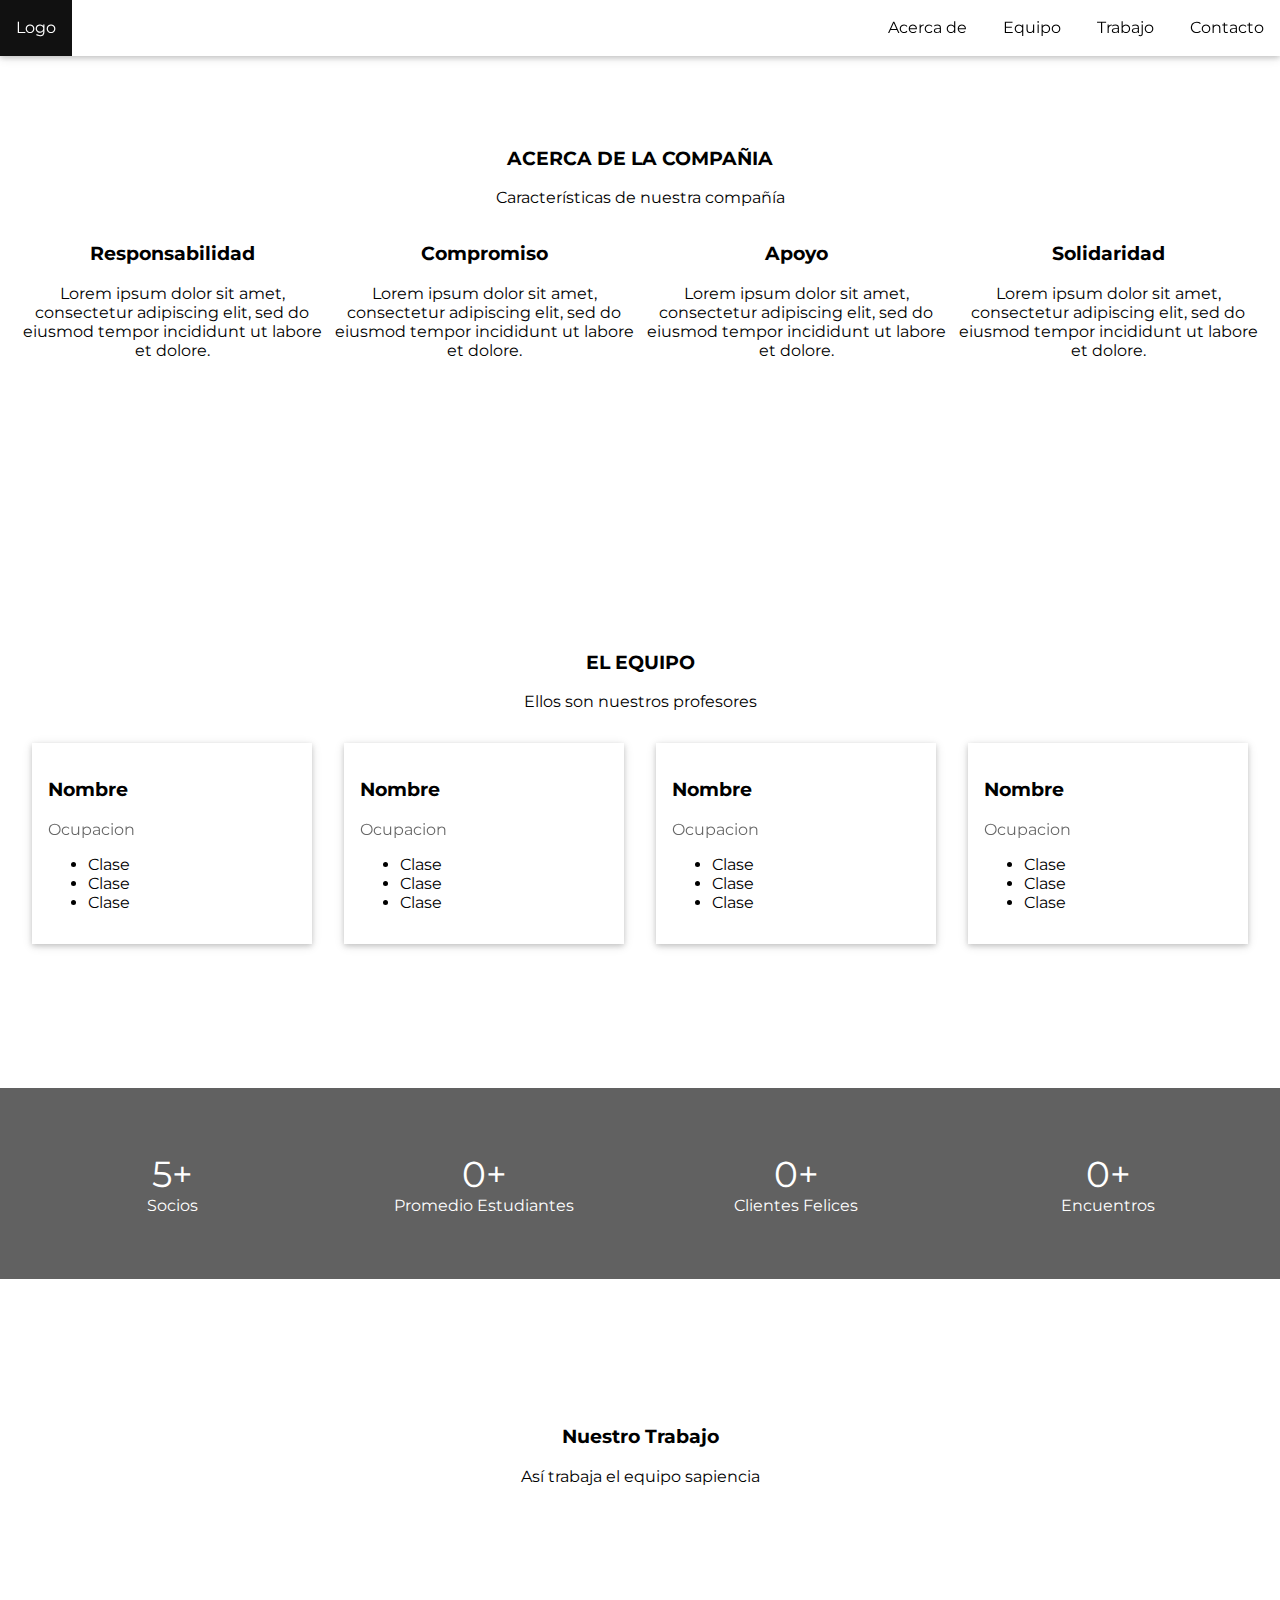
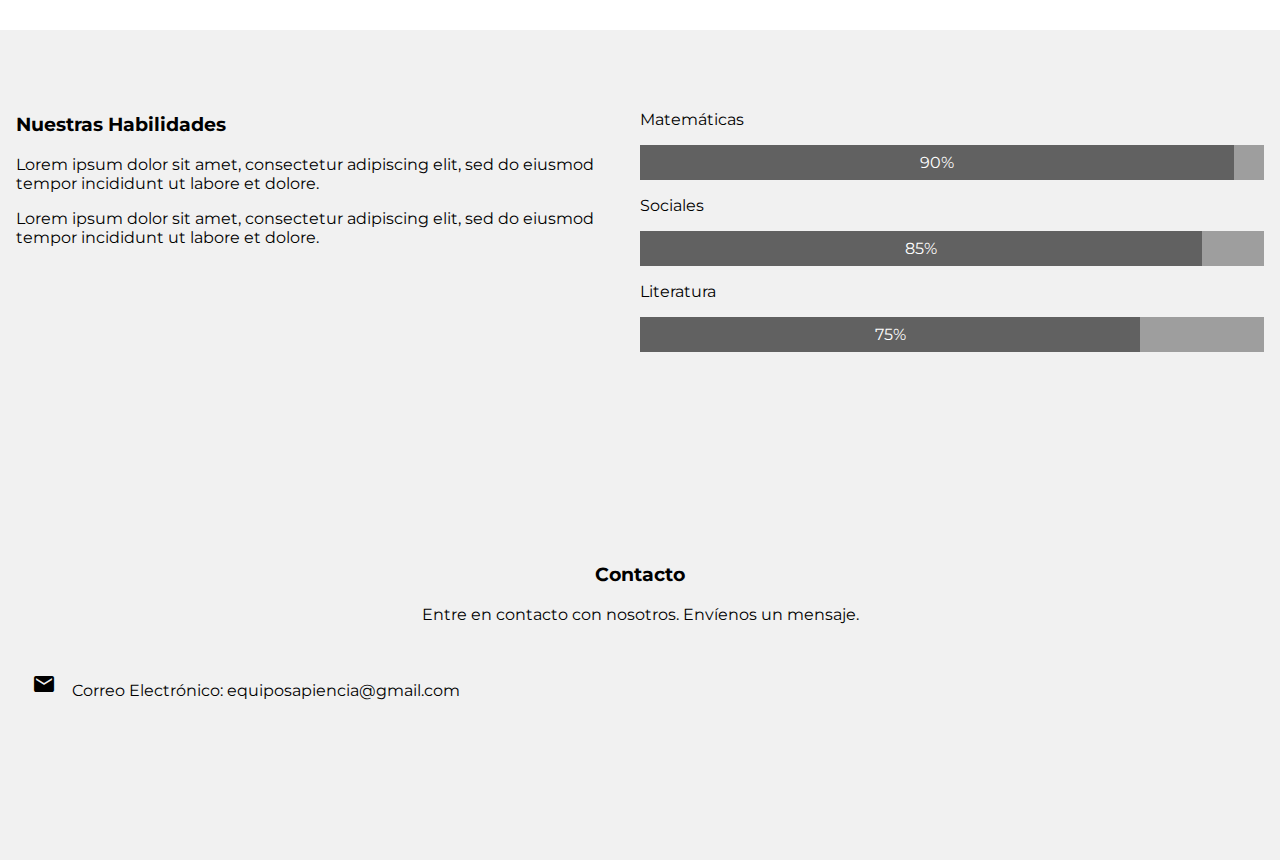
==== index.htm @ 2964412e "Nueva barra lateral" ====
<!DOCTYPE html>
<html>
  <head>
    <title>Equipo Sapiencia</title>
    
    <meta charset="UTF-8">
    <meta name="viewport" content="width=device-width, initial-scale=1">
    <link rel="stylesheet" href="https://fonts.googleapis.com/css?family=Montserrat">
    <link rel="stylesheet" href="https://fonts.googleapis.com/icon?family=Material+Icons">
    <link rel="stylesheet" href="css/style.css">
    <link rel="stylesheet" href="css/responsive.css">
    <link rel="stylesheet" href="css/navbar.css">
    <script src="js/sidebar.js"></script>
  </head>
  
  <body>
    <!-- Barras de navegación -->
    <header>
      <nav class="top">
	<a class="home" href="#">Logo</a>
	<div class="hide-small">
	  <a href="#acerca">Acerca de</a>
	  <a href="#equipo">Equipo</a>
	  <a href="#trabajo">Trabajo</a>
	  <a href="#contacto">Contacto</a>
	</div>
	<div class="hide-medium hide-large">
	  <a class="icon" href="javascript:void(0)" onclick="openSidebar()"><icon id="menu" class="material-icons">menu</icon></a>
	</div>
      </nav>
      
      <nav id="sidebar" class="side hide-medium hide-large">
	<a href="#acerca" onclick="closeSidebar()">Acerca&nbsp;de</a>
	<a href="#equipo" onclick="closeSidebar()">Equipo</a>
	<a href="#trabajo" onclick="closeSidebar()">Trabajo</a>
	<a href="#contacto" onclick="closeSidebar()">Contacto</a>
      </nav>
    </header>

    <main id="main">

      <!-- Acerca de -->
      <div id="acerca" class="section">
	<h3 class="center">ACERCA DE LA COMPAÑIA</h3>
	<p class="center">Características de nuestra compañía</p>
	<div class="col-quarter">
	  <h3 class="center">Responsabilidad</h3>
	  <p class="center">Lorem ipsum dolor sit amet, consectetur adipiscing elit, sed do eiusmod tempor incididunt ut labore et dolore.</p>
	</div>
	<div class="col-quarter">
	  <h3 class="center">Compromiso</h3>
	  <p class="center">Lorem ipsum dolor sit amet, consectetur adipiscing elit, sed do eiusmod tempor incididunt ut labore et dolore.</p>
	</div>
	<div class="col-quarter">
	  <h3 class="center">Apoyo</h3>
	  <p class="center">Lorem ipsum dolor sit amet, consectetur adipiscing elit, sed do eiusmod tempor incididunt ut labore et dolore.</p>
	</div>
	<div class="col-quarter">
	  <h3 class="center">Solidaridad</h3>
	  <p class="center">Lorem ipsum dolor sit amet, consectetur adipiscing elit, sed do eiusmod tempor incididunt ut labore et dolore.</p>
	</div>
      </div>

      <!-- Equipo -->
      <div id="equipo" class="section">
	<h3 class="center">EL EQUIPO</h3>
	<p class="center">Ellos son nuestros profesores</p>
	<div class="col-quarter">
	  <div class="container">
	    <div class="shadow">
	      <div class="container">
		<h3>Nombre</h3>
		<p class="light">Ocupacion</p>
		<ul>
		  <li>Clase</li>
		  <li>Clase</li>
		  <li>Clase</li>
		</ul>
	      </div>
	    </div>
	  </div>
	</div>
	<div class="col-quarter">
	  <div class="container">
	    <div class="shadow">
	      <div class="container">
		<h3>Nombre</h3>
		<p class="light">Ocupacion</p>
		<ul>
		  <li>Clase</li>
		  <li>Clase</li>
		  <li>Clase</li>
		</ul>
	      </div>
	    </div>
	  </div>
	</div>
	<div class="col-quarter">
	  <div class="container">
	    <div class="shadow">
	      <div class="container">
		<h3>Nombre</h3>
		<p class="light">Ocupacion</p>
		<ul>
		  <li>Clase</li>
		  <li>Clase</li>
		  <li>Clase</li>
		</ul>
	      </div>
	    </div>
	  </div>
	</div>
	<div class="col-quarter">
	  <div class="container">
	    <div class="shadow">
	      <div class="container">
		<h3>Nombre</h3>
		<p class="light">Ocupacion</p>
		<ul>
		  <li>Clase</li>
		  <li>Clase</li>
		  <li>Clase</li>
		</ul>
	      </div>
	    </div>
	  </div>
	</div>
      </div>

      <div class="container center dark-grey padding-64">
	<div class="col-quarter">
	  <span class="xxlarge">5+</span>
	  <br>Socios
	</div>
	<div class="col-quarter">
	  <span class="xxlarge">0+</span>
	  <br>Promedio Estudiantes
	</div>
	<div class="col-quarter">
	  <span class="xxlarge">0+</span>
	  <br>Clientes Felices
	</div>
	<div class="col-quarter">
	  <span class="xxlarge">0+</span>
	  <br>Encuentros
	</div>
      </div>

      <!-- Trabajo -->
      <div id="trabajo" class="section">
	<h3 class="center">Nuestro Trabajo</h3>
	<p class="center">Así trabaja el equipo sapiencia</p>
      </div>

      <div class="container light-grey padding-64">
	<div>
	  <div class="col-half">
	    <h3>Nuestras Habilidades</h3>
	    <p>Lorem ipsum dolor sit amet, consectetur adipiscing elit, sed do eiusmod tempor incididunt ut labore et dolore.</p>
	    <p>Lorem ipsum dolor sit amet, consectetur adipiscing elit, sed do eiusmod tempor incididunt ut labore et dolore.</p>
	  </div>
	  <div class="col-half">
	    <p>Matemáticas</p>
	    <div class="grey">
              <div class="container dark-grey center padding-8" style="width:90%">90%</div>
	    </div>
	    <p>Sociales</p>
	    <div class="grey">
              <div class="container dark-grey center padding-8" style="width:85%">85%</div>
	    </div>
	    <p>Literatura</p>
	    <div class="grey">
              <div class="container dark-grey center padding-8" style="width:75%">75%</div>
	    </div>
	  </div>
	</div>
      </div>

      <!-- Contacto -->
      <div id="contacto" class="section light-grey">
	<h3 class="center">Contacto</h3>
	<p class="center">Entre en contacto con nosotros. Envíenos un mensaje.</p>
	<div class="container">
	  <p><icon class="material-icons margin-right">email</icon>Correo Electrónico: equiposapiencia@gmail.com</p>
	</div>
      </div>
    </main>
  </body>
</html>
---- css/style.css ----
body {
    margin: 0;
    font-family: 'Montserrat', sans-serif;
}

a {
    color: inherit;
}

.left-align { 
    text-align: left !important;
}

.right-align { 
    text-align: right !important;
}

.justify { 
    text-align: justify !important;
}

.center { 
    text-align: center !important;
}

.tiny { 
    font-size: 10px !important;
}

.small { 
    font-size: 12px !important;
}

.medium { 
    font-size: 15px !important;
}

.large { 
    font-size: 18px !important;
}

.xlarge { 
    font-size: 24px !important;
}

.xxlarge { 
    font-size: 36px !important;
}

.xxxlarge { 
    font-size: 48px !important;
}

.jumbo { 
    font-size: 64px !important;
}

.margin { 
    margin: 16px !important;
}

.margin-top { 
    margin-top: 16px !important;
}

.margin-bottom { 
    margin-bottom: 16px !important;
}

.margin-left { 
    margin-left: 16px !important;
}

.margin-right { 
    margin-right: 16px !important;
}

.padding-small { 
    padding: 4px 8px !important;
}

.padding { 
    padding: 8px 16px !important;
}

.padding-large { 
    padding: 12px 24px !important;
}

.padding-8 {
    padding-top: 8px !important;
    padding-bottom: 8px !important;
}

.padding-16 { 
    padding-top: 16px !important;
    padding-bottom: 16px !important;
}

.padding-24 { 
    padding-top: 24px !important;
    padding-bottom: 24px !important;
}

.padding-32 { 
    padding-top: 32px !important;
    padding-bottom: 32px !important;
}
.padding-48 { 
    padding-top: 48px !important;
    padding-bottom: 48px !important;
}

.padding-64 { 
    padding-top: 64px !important;
    padding-bottom: 64px !important;
}

.shadow {
    box-shadow:0 2px 5px 0 rgba(0,0,0,0.16),0 2px 10px 0 rgba(0,0,0,0.12);
}

.section {
    display: block;
    padding: 128px 16px;
}

.section:after {
    content: "";
    display: table;
    clear: both;
}

.container {
    display: block;
    padding: 16px 16px;
}

.container:after {
    content: "";
    display: table;
    clear: both;
}

.col-half,
.col-third,
.col-quarter { 
    float:left;
}

@media (min-width:993px) {
    .col-half {
	width: 50%;
    }

    .col-third {
	width: 33.333%;
    }
    
    .col-quarter {
	width: 25%;
    }
}

@media (max-width:992px) and (min-width:601px) { 
    .col-half {
	width: 50%;
    }

    .col-third {
	width: 33.333%;
    }
    
    .col-quarter {
	width: 50%;
    }
}

@media (max-width:600px) {
    .col-half {
	width: 100%;
    }

    .col-third {
	width: 100%;
    }
    
    .col-quarter {
	width: 100%;
    }
}

.white {
    color: #000 !important;
    background-color: #fff !important;
}

.light-grey {
    color: #000 !important;
    background-color: #f1f1f1 !important;
}

.grey {
    color: #000 !important;
    background-color: #9e9e9e !important;
}

.dark-grey {
    color: #fff !important;
    background-color: #616161 !important;
}

.black {
    color: #fff !important;
    background-color: #000 !important;
}

.light {
    opacity: 0.6;
}
---- css/responsive.css ----
@media (min-width:993px) {
    .hide-large {
	display: none !important;
    }
}

@media (max-width:992px) and (min-width:601px) { 
    .hide-medium { 
	display: none !important;
    }
}

@media (max-width:600px) {
    .hide-small {
	display: none !important;
    }
}
---- css/navbar.css ----
nav {
    box-shadow:0 2px 5px 0 rgba(0,0,0,0.16),0 2px 10px 0 rgba(0,0,0,0.12);
    position: fixed;
}

nav.top {
    top: 0;
    width: 100%;
    margin: 0;
    overflow: hidden;
    background-color: #fff;
}

nav.top div {
    display: inline-block;
    float: right;
}

nav.top a {
    display: inline-block;
    width: auto;
    height: 24px;
    line-height: 24px;
    border: none;
    outline: 0;
    text-aling: center;
    vertical-align: middle;
    color: #000;
    padding: 16px;
    text-decoration: none;
}

nav.top a:hover {
    color: #fff;
    background-color: #111;
}

nav.top a.home {
    float: left;
}

nav.side {
    display: block;
    height: 100%;
    width: 0px;
    margin: 0;
    overflow-y: auto;
    overflow-x: hidden;
    background-color: #000;
    top: 56px;
    right: 0;
    transition: 0.5s;
}

#main {
    transition: 0.5s;
}

nav.side a {
    display: block;
    width: auto;
    border: none;
    outline: 0;
    text-align: right;
    color: #fff;
    padding: 16px;
    text-decoration: none;
    transition: 0.3s;
    overflow-x: hidden;
}

nav.side a:hover {
    color: #000;
    background-color: #fff;
}
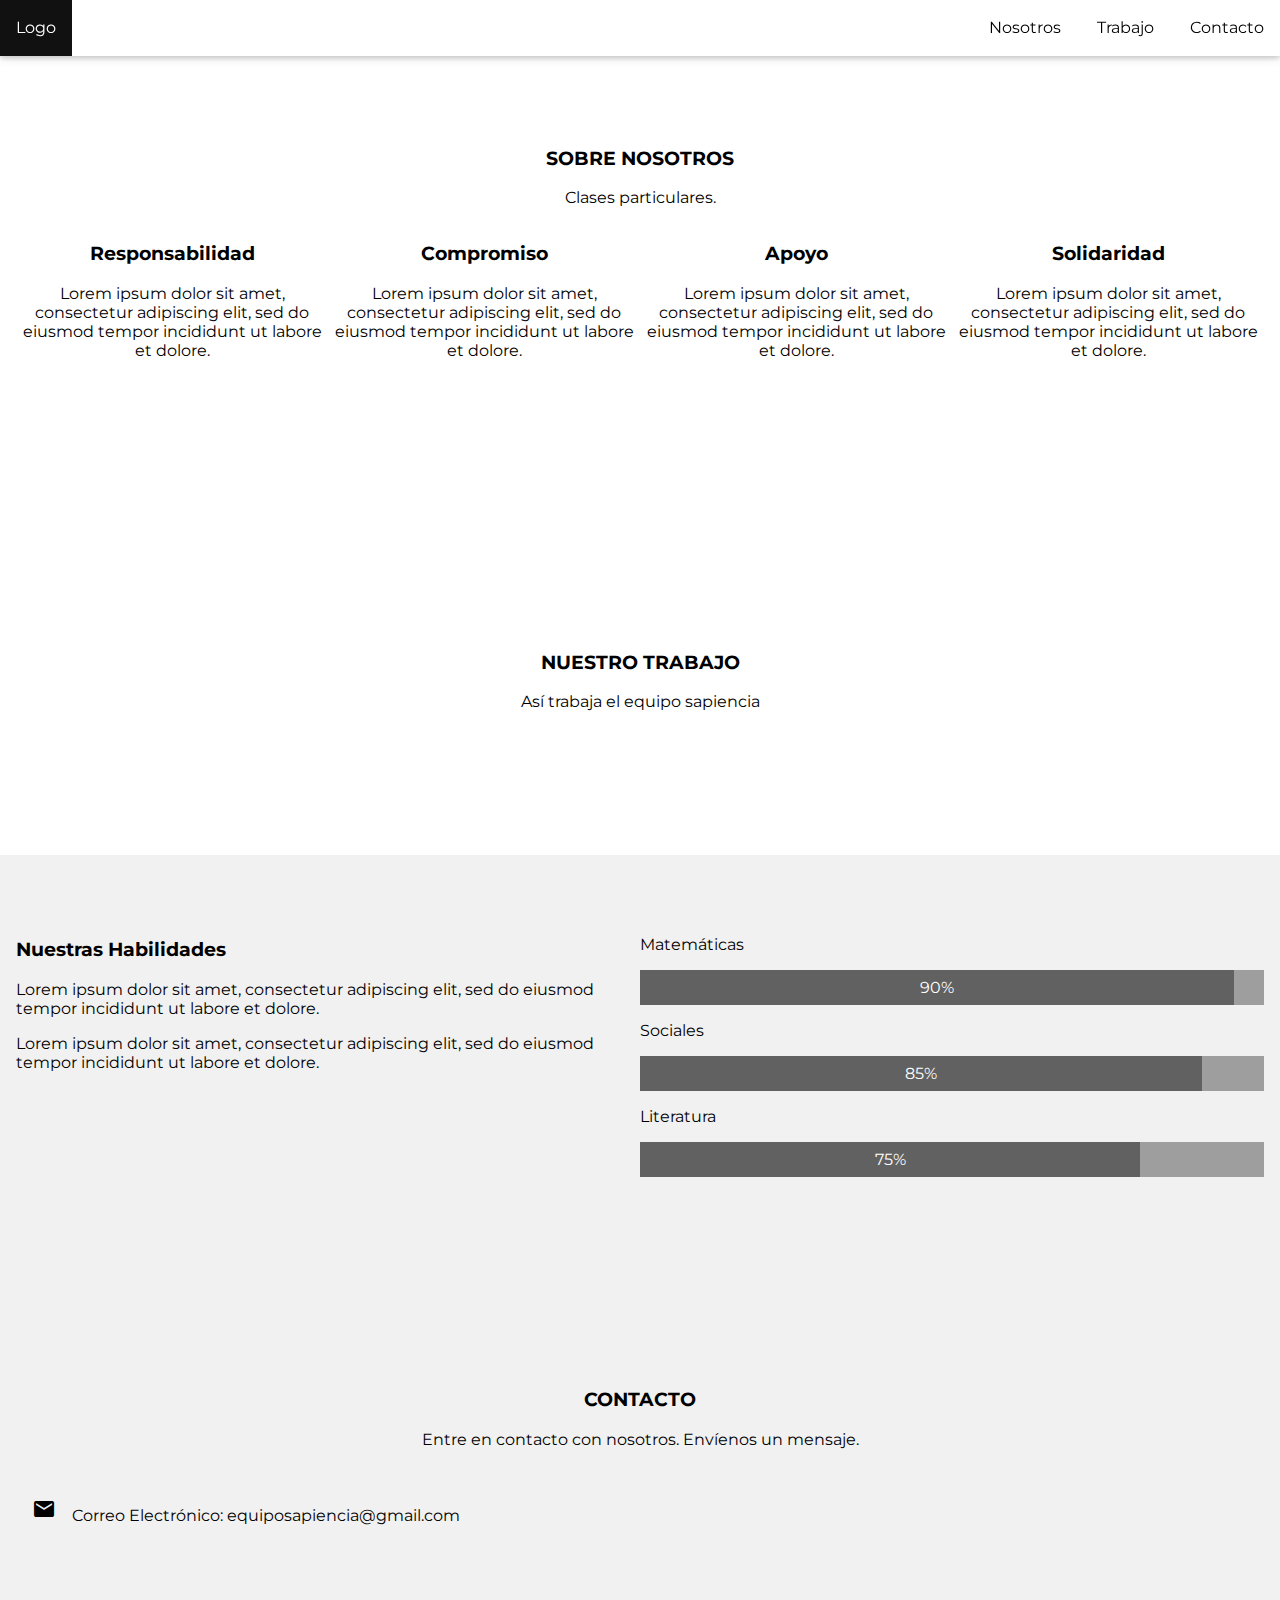
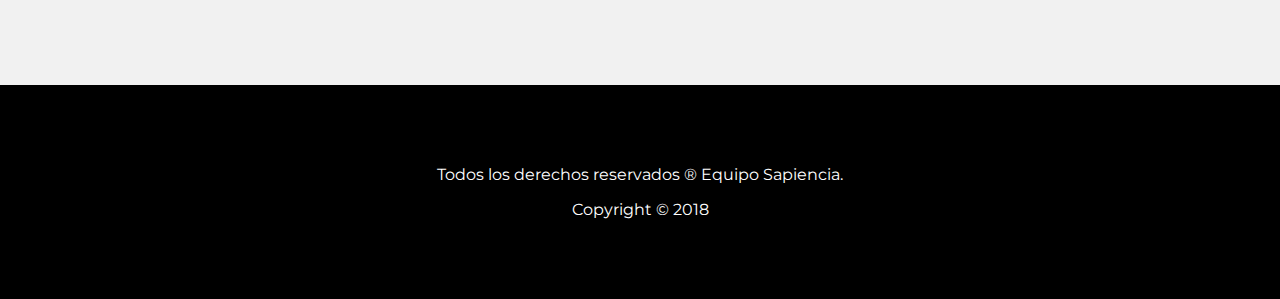
==== commit 1e551ecc: "Agregado pie de pagina" ====
--- a/index.htm
+++ b/index.htm
@@ -15,12 +15,11 @@
   
   <body>
     <!-- Barras de navegación -->
-    <header>
+    <navbar>
       <nav class="top">
-	<a class="home" href="#">Logo</a>
+	<a class="home" href="index.htm">Logo</a>
 	<div class="hide-small">
-	  <a href="#acerca">Acerca de</a>
-	  <a href="#equipo">Equipo</a>
+	  <a href="#acerca">Nosotros</a>
 	  <a href="#trabajo">Trabajo</a>
 	  <a href="#contacto">Contacto</a>
 	</div>
@@ -30,19 +29,18 @@
       </nav>
       
       <nav id="sidebar" class="side hide-medium hide-large">
-	<a href="#acerca" onclick="closeSidebar()">Acerca&nbsp;de</a>
-	<a href="#equipo" onclick="closeSidebar()">Equipo</a>
+	<a href="#acerca" onclick="closeSidebar()">Nosotros</a>
 	<a href="#trabajo" onclick="closeSidebar()">Trabajo</a>
 	<a href="#contacto" onclick="closeSidebar()">Contacto</a>
       </nav>
-    </header>
+    </navbar>
 
     <main id="main">
 
       <!-- Acerca de -->
       <div id="acerca" class="section">
-	<h3 class="center">ACERCA DE LA COMPAÑIA</h3>
-	<p class="center">Características de nuestra compañía</p>
+	<h3 class="center">SOBRE NOSOTROS</h3>
+	<p class="center">Clases particulares.</p>
 	<div class="col-quarter">
 	  <h3 class="center">Responsabilidad</h3>
 	  <p class="center">Lorem ipsum dolor sit amet, consectetur adipiscing elit, sed do eiusmod tempor incididunt ut labore et dolore.</p>
@@ -61,94 +59,9 @@
 	</div>
       </div>
 
-      <!-- Equipo -->
-      <div id="equipo" class="section">
-	<h3 class="center">EL EQUIPO</h3>
-	<p class="center">Ellos son nuestros profesores</p>
-	<div class="col-quarter">
-	  <div class="container">
-	    <div class="shadow">
-	      <div class="container">
-		<h3>Nombre</h3>
-		<p class="light">Ocupacion</p>
-		<ul>
-		  <li>Clase</li>
-		  <li>Clase</li>
-		  <li>Clase</li>
-		</ul>
-	      </div>
-	    </div>
-	  </div>
-	</div>
-	<div class="col-quarter">
-	  <div class="container">
-	    <div class="shadow">
-	      <div class="container">
-		<h3>Nombre</h3>
-		<p class="light">Ocupacion</p>
-		<ul>
-		  <li>Clase</li>
-		  <li>Clase</li>
-		  <li>Clase</li>
-		</ul>
-	      </div>
-	    </div>
-	  </div>
-	</div>
-	<div class="col-quarter">
-	  <div class="container">
-	    <div class="shadow">
-	      <div class="container">
-		<h3>Nombre</h3>
-		<p class="light">Ocupacion</p>
-		<ul>
-		  <li>Clase</li>
-		  <li>Clase</li>
-		  <li>Clase</li>
-		</ul>
-	      </div>
-	    </div>
-	  </div>
-	</div>
-	<div class="col-quarter">
-	  <div class="container">
-	    <div class="shadow">
-	      <div class="container">
-		<h3>Nombre</h3>
-		<p class="light">Ocupacion</p>
-		<ul>
-		  <li>Clase</li>
-		  <li>Clase</li>
-		  <li>Clase</li>
-		</ul>
-	      </div>
-	    </div>
-	  </div>
-	</div>
-      </div>
-
-      <div class="container center dark-grey padding-64">
-	<div class="col-quarter">
-	  <span class="xxlarge">5+</span>
-	  <br>Socios
-	</div>
-	<div class="col-quarter">
-	  <span class="xxlarge">0+</span>
-	  <br>Promedio Estudiantes
-	</div>
-	<div class="col-quarter">
-	  <span class="xxlarge">0+</span>
-	  <br>Clientes Felices
-	</div>
-	<div class="col-quarter">
-	  <span class="xxlarge">0+</span>
-	  <br>Encuentros
-	</div>
-      </div>
-
       <!-- Trabajo -->
       <div id="trabajo" class="section">
-	<h3 class="center">Nuestro Trabajo</h3>
+	<h3 class="center">NUESTRO TRABAJO</h3>
 	<p class="center">Así trabaja el equipo sapiencia</p>
       </div>
 
@@ -178,12 +91,17 @@
 
       <!-- Contacto -->
       <div id="contacto" class="section light-grey">
-	<h3 class="center">Contacto</h3>
+	<h3 class="center">CONTACTO</h3>
 	<p class="center">Entre en contacto con nosotros. Envíenos un mensaje.</p>
 	<div class="container">
 	  <p><icon class="material-icons margin-right">email</icon>Correo Electrónico: equiposapiencia@gmail.com</p>
 	</div>
       </div>
     </main>
+
+    <footer class="section center black padding-64">
+      <p>Todos los derechos reservados ® Equipo Sapiencia.</p>
+      <p>Copyright © 2018</p>
+    </footer>
   </body>
 </html>
--- a/css/style.css
+++ b/css/style.css
@@ -1,4 +1,5 @@
 body {
+    height: 100%;
     margin: 0;
     font-family: 'Montserrat', sans-serif;
 }
@@ -218,3 +219,12 @@
 .light {
     opacity: 0.6;
 }
+
+.bgimg {
+    display: block;
+    background-image: url("http://www.cociac.org/assets/images/img4.jpg");
+    height: 100%;
+    background-position: center;
+    background-repeat: no-repeat;
+    background-size: cover;
+}
--- a/css/navbar.css
+++ b/css/navbar.css
@@ -23,11 +23,13 @@
     line-height: 24px;
     border: none;
     outline: 0;
-    text-aling: center;
+    margin: 0;
+    text-align: center;
     vertical-align: middle;
     color: #000;
     padding: 16px;
     text-decoration: none;
+    transition: 0.3s;
 }
 
 nav.top a:hover {
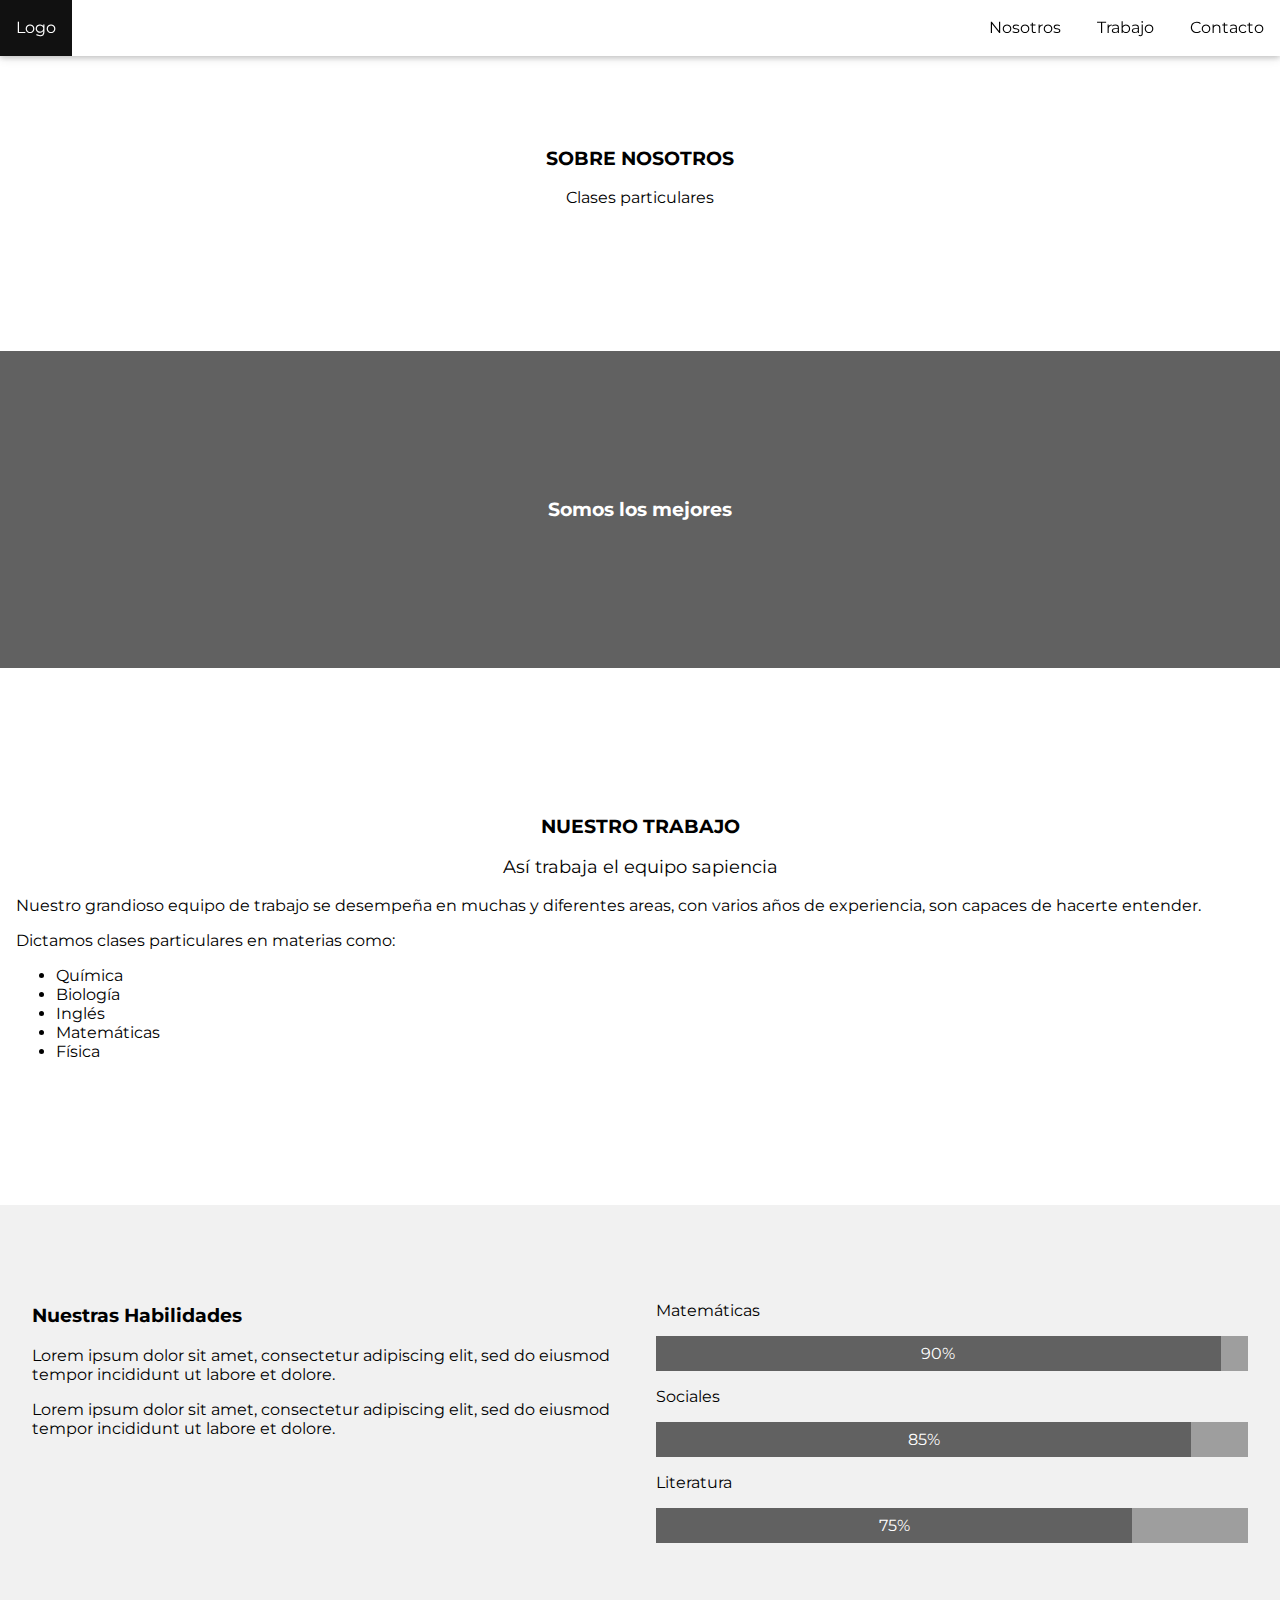
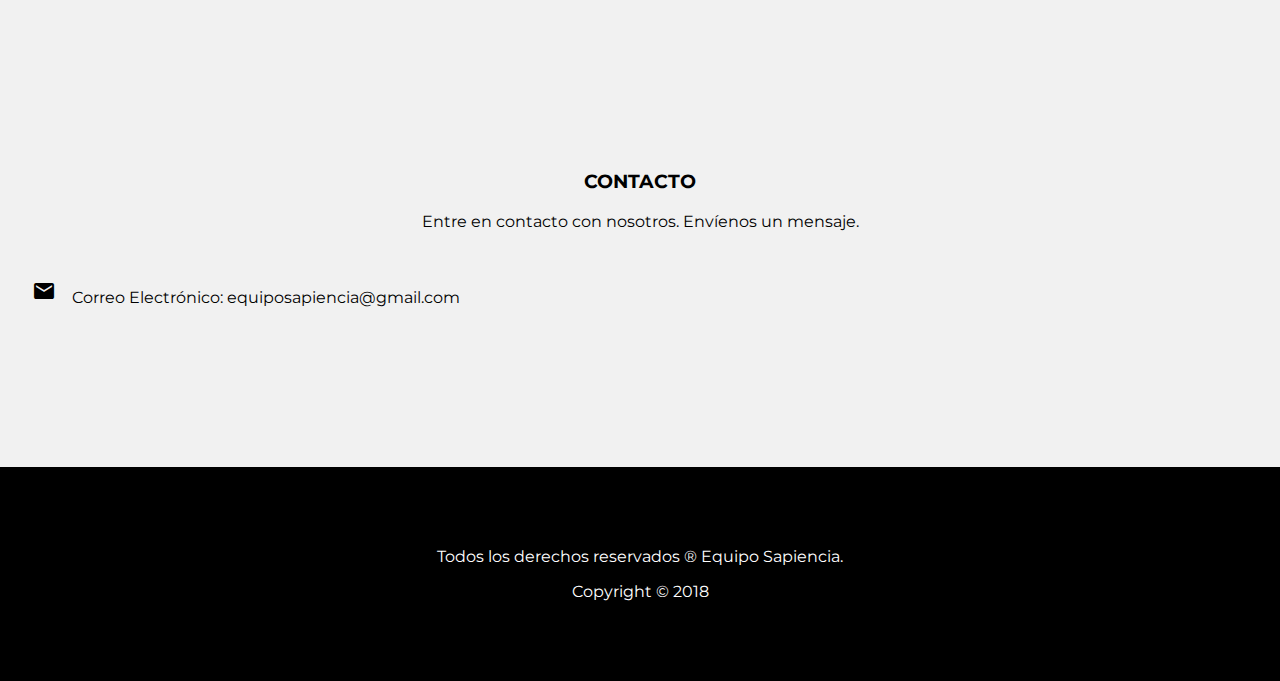
==== commit 4d6c2dff: "Tratando de escribir informacion" ====
--- a/index.htm
+++ b/index.htm
@@ -2,7 +2,7 @@
 <html>
   <head>
     <title>Equipo Sapiencia</title>
-    
+
     <meta charset="UTF-8">
     <meta name="viewport" content="width=device-width, initial-scale=1">
     <link rel="stylesheet" href="https://fonts.googleapis.com/css?family=Montserrat">
@@ -12,7 +12,7 @@
     <link rel="stylesheet" href="css/navbar.css">
     <script src="js/sidebar.js"></script>
   </head>
-  
+
   <body>
     <!-- Barras de navegación -->
     <navbar>
@@ -27,7 +27,7 @@
 	  <a class="icon" href="javascript:void(0)" onclick="openSidebar()"><icon id="menu" class="material-icons">menu</icon></a>
 	</div>
       </nav>
-      
+
       <nav id="sidebar" class="side hide-medium hide-large">
 	<a href="#acerca" onclick="closeSidebar()">Nosotros</a>
 	<a href="#trabajo" onclick="closeSidebar()">Trabajo</a>
@@ -40,50 +40,50 @@
       <!-- Acerca de -->
       <div id="acerca" class="section">
 	<h3 class="center">SOBRE NOSOTROS</h3>
-	<p class="center">Clases particulares.</p>
-	<div class="col-quarter">
-	  <h3 class="center">Responsabilidad</h3>
-	  <p class="center">Lorem ipsum dolor sit amet, consectetur adipiscing elit, sed do eiusmod tempor incididunt ut labore et dolore.</p>
-	</div>
-	<div class="col-quarter">
-	  <h3 class="center">Compromiso</h3>
-	  <p class="center">Lorem ipsum dolor sit amet, consectetur adipiscing elit, sed do eiusmod tempor incididunt ut labore et dolore.</p>
-	</div>
-	<div class="col-quarter">
-	  <h3 class="center">Apoyo</h3>
-	  <p class="center">Lorem ipsum dolor sit amet, consectetur adipiscing elit, sed do eiusmod tempor incididunt ut labore et dolore.</p>
-	</div>
-	<div class="col-quarter">
-	  <h3 class="center">Solidaridad</h3>
-	  <p class="center">Lorem ipsum dolor sit amet, consectetur adipiscing elit, sed do eiusmod tempor incididunt ut labore et dolore.</p>
-	</div>
+	<p class="center">Clases particulares</p>
+      </div>
+
+      <div class="section dark-grey">
+	<h3 class="center">Somos los mejores</h3>
       </div>
 
       <!-- Trabajo -->
       <div id="trabajo" class="section">
 	<h3 class="center">NUESTRO TRABAJO</h3>
-	<p class="center">Así trabaja el equipo sapiencia</p>
+	<p class="center large">Así trabaja el equipo sapiencia</p>
+	<p>Nuestro grandioso equipo de trabajo se desempeña en muchas y diferentes areas, con varios años de experiencia, son capaces de hacerte entender.</p>
+	<p>Dictamos clases particulares en materias como:</p>
+	<ul>
+	  <li>Química</li>
+	  <li>Biología</li>
+	  <li>Inglés</li>
+	  <li>Matemáticas</li>
+	  <li>Física</li>
+	</ul>
+	<p></p>
       </div>
 
       <div class="container light-grey padding-64">
-	<div>
-	  <div class="col-half">
+	<div class="col-half">
+	  <div class="container">
 	    <h3>Nuestras Habilidades</h3>
 	    <p>Lorem ipsum dolor sit amet, consectetur adipiscing elit, sed do eiusmod tempor incididunt ut labore et dolore.</p>
 	    <p>Lorem ipsum dolor sit amet, consectetur adipiscing elit, sed do eiusmod tempor incididunt ut labore et dolore.</p>
 	  </div>
-	  <div class="col-half">
+	</div>
+	<div class="col-half">
+	  <div class="container">
 	    <p>Matemáticas</p>
 	    <div class="grey">
-              <div class="container dark-grey center padding-8" style="width:90%">90%</div>
+	      <div class="container dark-grey center padding-8" style="width:90%">90%</div>
 	    </div>
 	    <p>Sociales</p>
 	    <div class="grey">
-              <div class="container dark-grey center padding-8" style="width:85%">85%</div>
+	      <div class="container dark-grey center padding-8" style="width:85%">85%</div>
 	    </div>
 	    <p>Literatura</p>
 	    <div class="grey">
-              <div class="container dark-grey center padding-8" style="width:75%">75%</div>
+	      <div class="container dark-grey center padding-8" style="width:75%">75%</div>
 	    </div>
 	  </div>
 	</div>
@@ -99,7 +99,7 @@
       </div>
     </main>
 
-    <footer class="section center black padding-64">
+    <footer id="footer" class="section center black padding-64">
       <p>Todos los derechos reservados ® Equipo Sapiencia.</p>
       <p>Copyright © 2018</p>
     </footer>
--- a/css/navbar.css
+++ b/css/navbar.css
@@ -23,7 +23,6 @@
     line-height: 24px;
     border: none;
     outline: 0;
-    margin: 0;
     text-align: center;
     vertical-align: middle;
     color: #000;
@@ -58,6 +57,10 @@
     transition: 0.5s;
 }
 
+#footer {
+    transition: 0.5s;
+}
+
 nav.side a {
     display: block;
     width: auto;
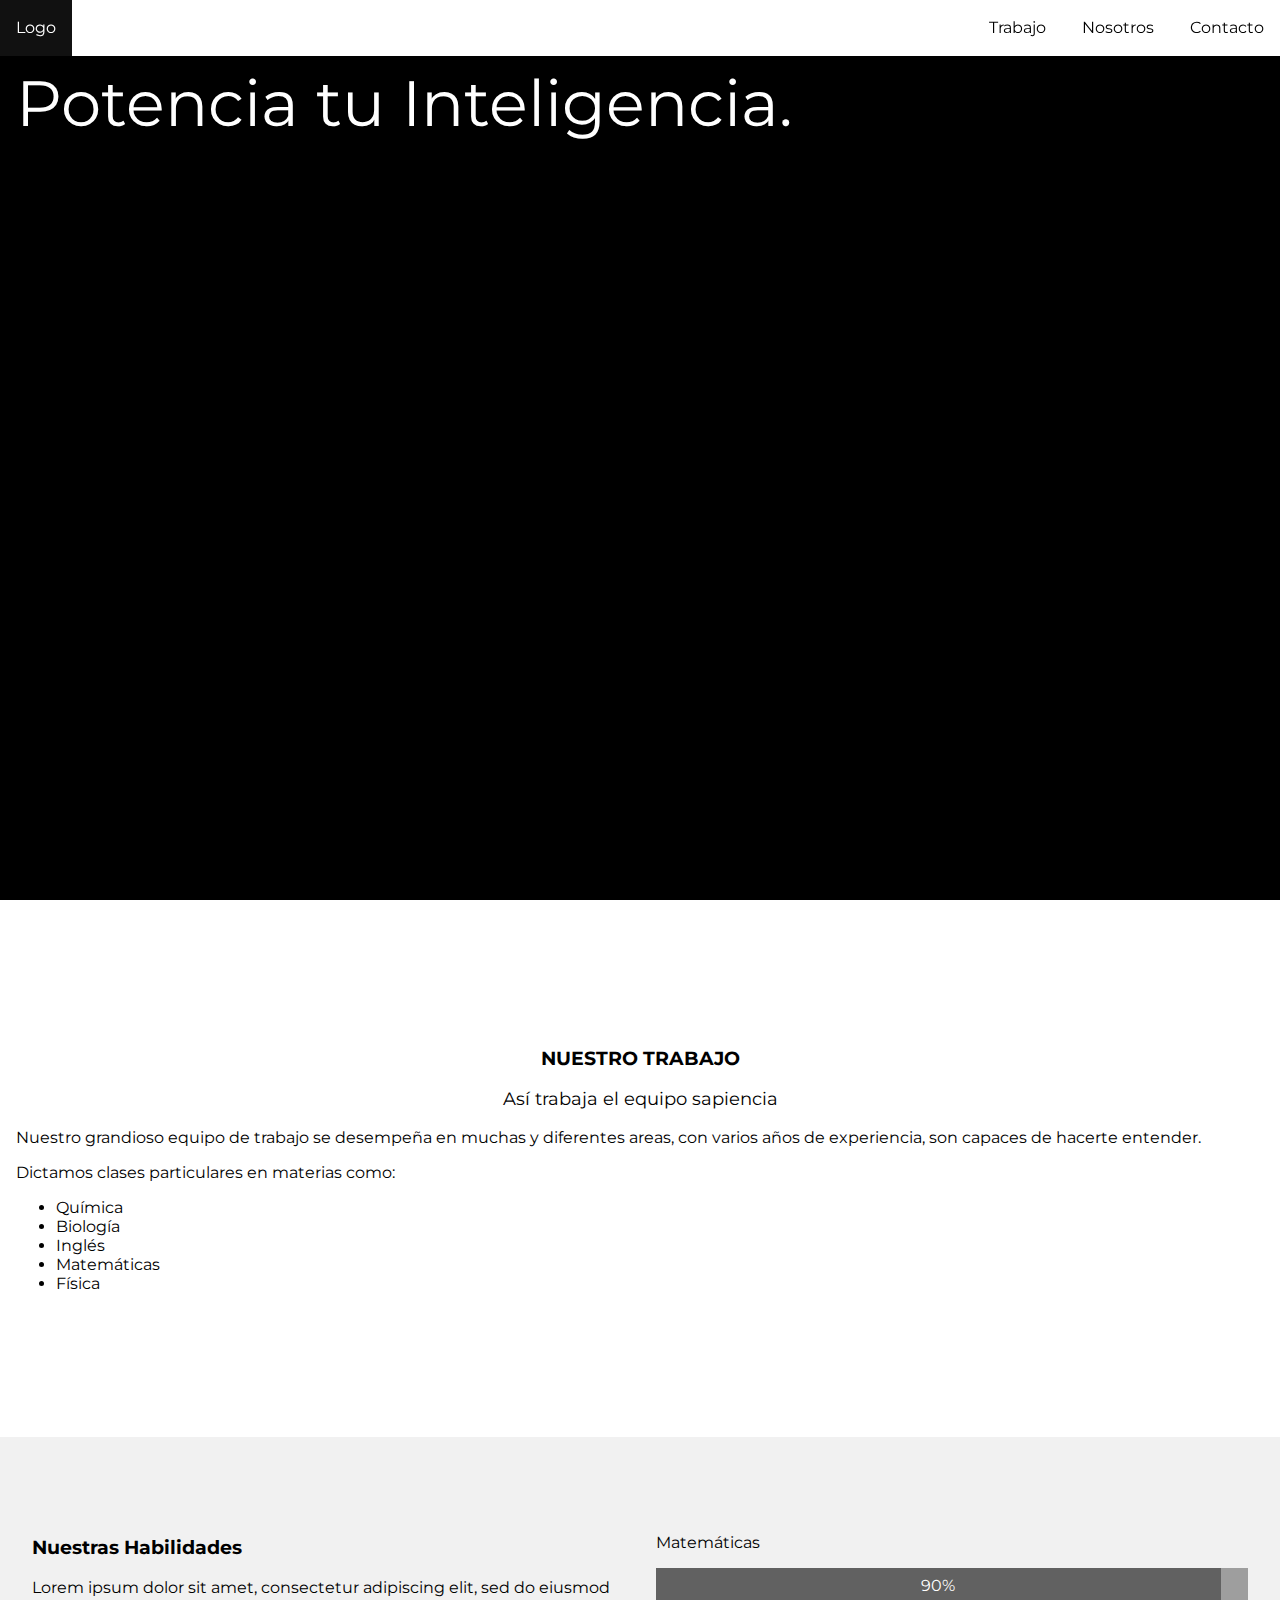
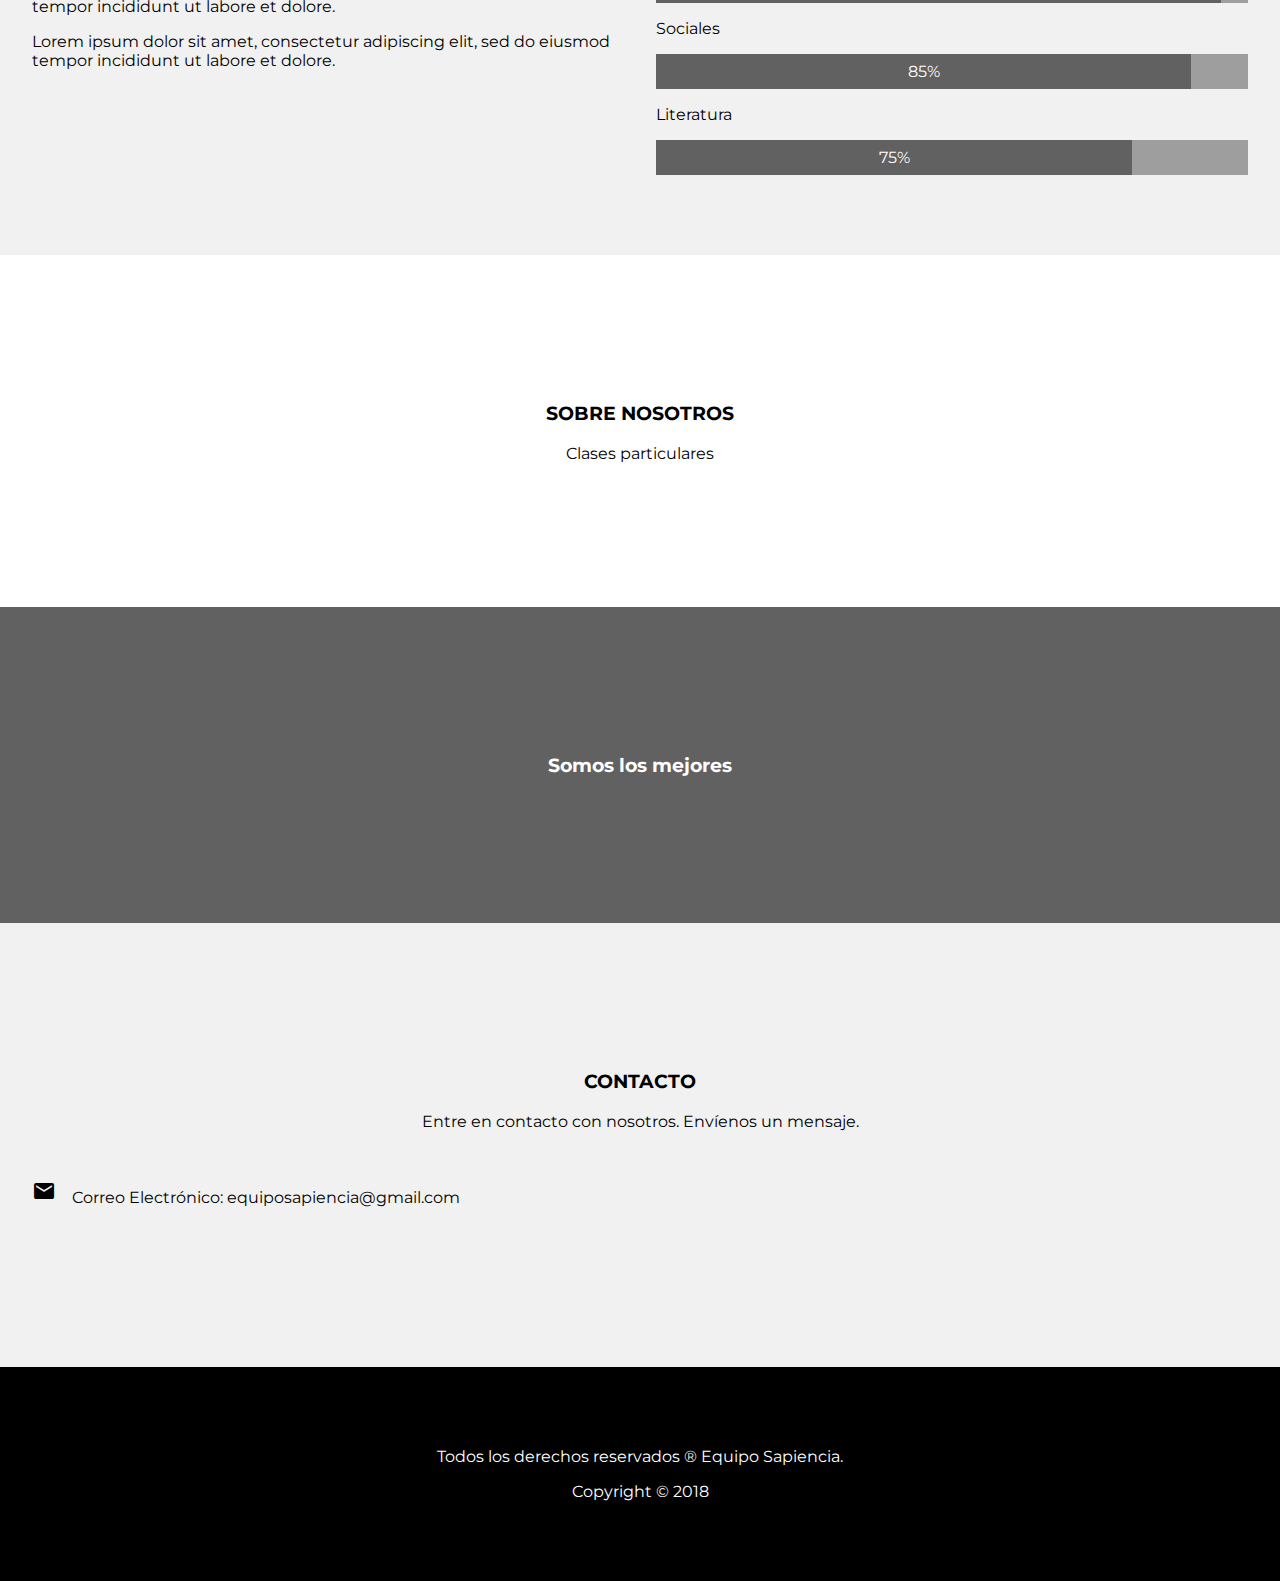
==== commit 7d5958c2: "Creada cabecera con imagen de pantalla completa" ====
--- a/index.htm
+++ b/index.htm
@@ -8,6 +8,7 @@
     <link rel="stylesheet" href="https://fonts.googleapis.com/css?family=Montserrat">
     <link rel="stylesheet" href="https://fonts.googleapis.com/icon?family=Material+Icons">
     <link rel="stylesheet" href="css/style.css">
+    <link rel="stylesheet" href="css/palette.css">
     <link rel="stylesheet" href="css/responsive.css">
     <link rel="stylesheet" href="css/navbar.css">
     <script src="js/sidebar.js"></script>
@@ -19,8 +20,8 @@
       <nav class="top">
 	<a class="home" href="index.htm">Logo</a>
 	<div class="hide-small">
+	  <a href="#trabajo">Trabajo</a>
 	  <a href="#acerca">Nosotros</a>
-	  <a href="#trabajo">Trabajo</a>
 	  <a href="#contacto">Contacto</a>
 	</div>
 	<div class="hide-medium hide-large">
@@ -29,23 +30,19 @@
       </nav>
 
       <nav id="sidebar" class="side hide-medium hide-large">
+	<a href="#trabajo" onclick="closeSidebar()">Trabajo</a>
 	<a href="#acerca" onclick="closeSidebar()">Nosotros</a>
-	<a href="#trabajo" onclick="closeSidebar()">Trabajo</a>
 	<a href="#contacto" onclick="closeSidebar()">Contacto</a>
       </nav>
     </navbar>
 
+    <header id="header" class="bgimg black">
+      <div class="container jumbo padding-64">
+	Potencia tu Inteligencia.
+      </div>
+    </header>
+    
     <main id="main">
-
-      <!-- Acerca de -->
-      <div id="acerca" class="section">
-	<h3 class="center">SOBRE NOSOTROS</h3>
-	<p class="center">Clases particulares</p>
-      </div>
-
-      <div class="section dark-grey">
-	<h3 class="center">Somos los mejores</h3>
-      </div>
 
       <!-- Trabajo -->
       <div id="trabajo" class="section">
@@ -89,6 +86,16 @@
 	</div>
       </div>
 
+      <!-- Acerca de -->
+      <div id="acerca" class="section">
+	<h3 class="center">SOBRE NOSOTROS</h3>
+	<p class="center">Clases particulares</p>
+      </div>
+
+      <div class="section dark-grey">
+	<h3 class="center">Somos los mejores</h3>
+      </div>
+
       <!-- Contacto -->
       <div id="contacto" class="section light-grey">
 	<h3 class="center">CONTACTO</h3>
--- a/css/style.css
+++ b/css/style.css
@@ -1,6 +1,9 @@
+html,
 body {
+    width: 100%;
     height: 100%;
     margin: 0;
+    padding: 0;
     font-family: 'Montserrat', sans-serif;
 }
 
@@ -191,38 +194,10 @@
     }
 }
 
-.white {
-    color: #000 !important;
-    background-color: #fff !important;
-}
-
-.light-grey {
-    color: #000 !important;
-    background-color: #f1f1f1 !important;
-}
-
-.grey {
-    color: #000 !important;
-    background-color: #9e9e9e !important;
-}
-
-.dark-grey {
-    color: #fff !important;
-    background-color: #616161 !important;
-}
-
-.black {
-    color: #fff !important;
-    background-color: #000 !important;
-}
-
-.light {
-    opacity: 0.6;
-}
-
 .bgimg {
     display: block;
-    background-image: url("http://www.cociac.org/assets/images/img4.jpg");
+    background-image: url("https://buenavida.pr/wp-content/uploads/2017/04/Escritorio-1170x780.jpg");
+    min-height: 100%;
     height: 100%;
     background-position: center;
     background-repeat: no-repeat;
--- a/css/palette.css
+++ b/css/palette.css
@@ -0,0 +1,28 @@
+.white {
+    color: #000 !important;
+    background-color: #fff !important;
+}
+
+.light-grey {
+    color: #000 !important;
+    background-color: #f1f1f1 !important;
+}
+
+.grey {
+    color: #000 !important;
+    background-color: #9e9e9e !important;
+}
+
+.dark-grey {
+    color: #fff !important;
+    background-color: #616161 !important;
+}
+
+.black {
+    color: #fff !important;
+    background-color: #000 !important;
+}
+
+.light {
+    opacity: 0.6;
+}
--- a/css/navbar.css
+++ b/css/navbar.css
@@ -53,10 +53,8 @@
     transition: 0.5s;
 }
 
-#main {
-    transition: 0.5s;
-}
-
+#header,
+#main,
 #footer {
     transition: 0.5s;
 }
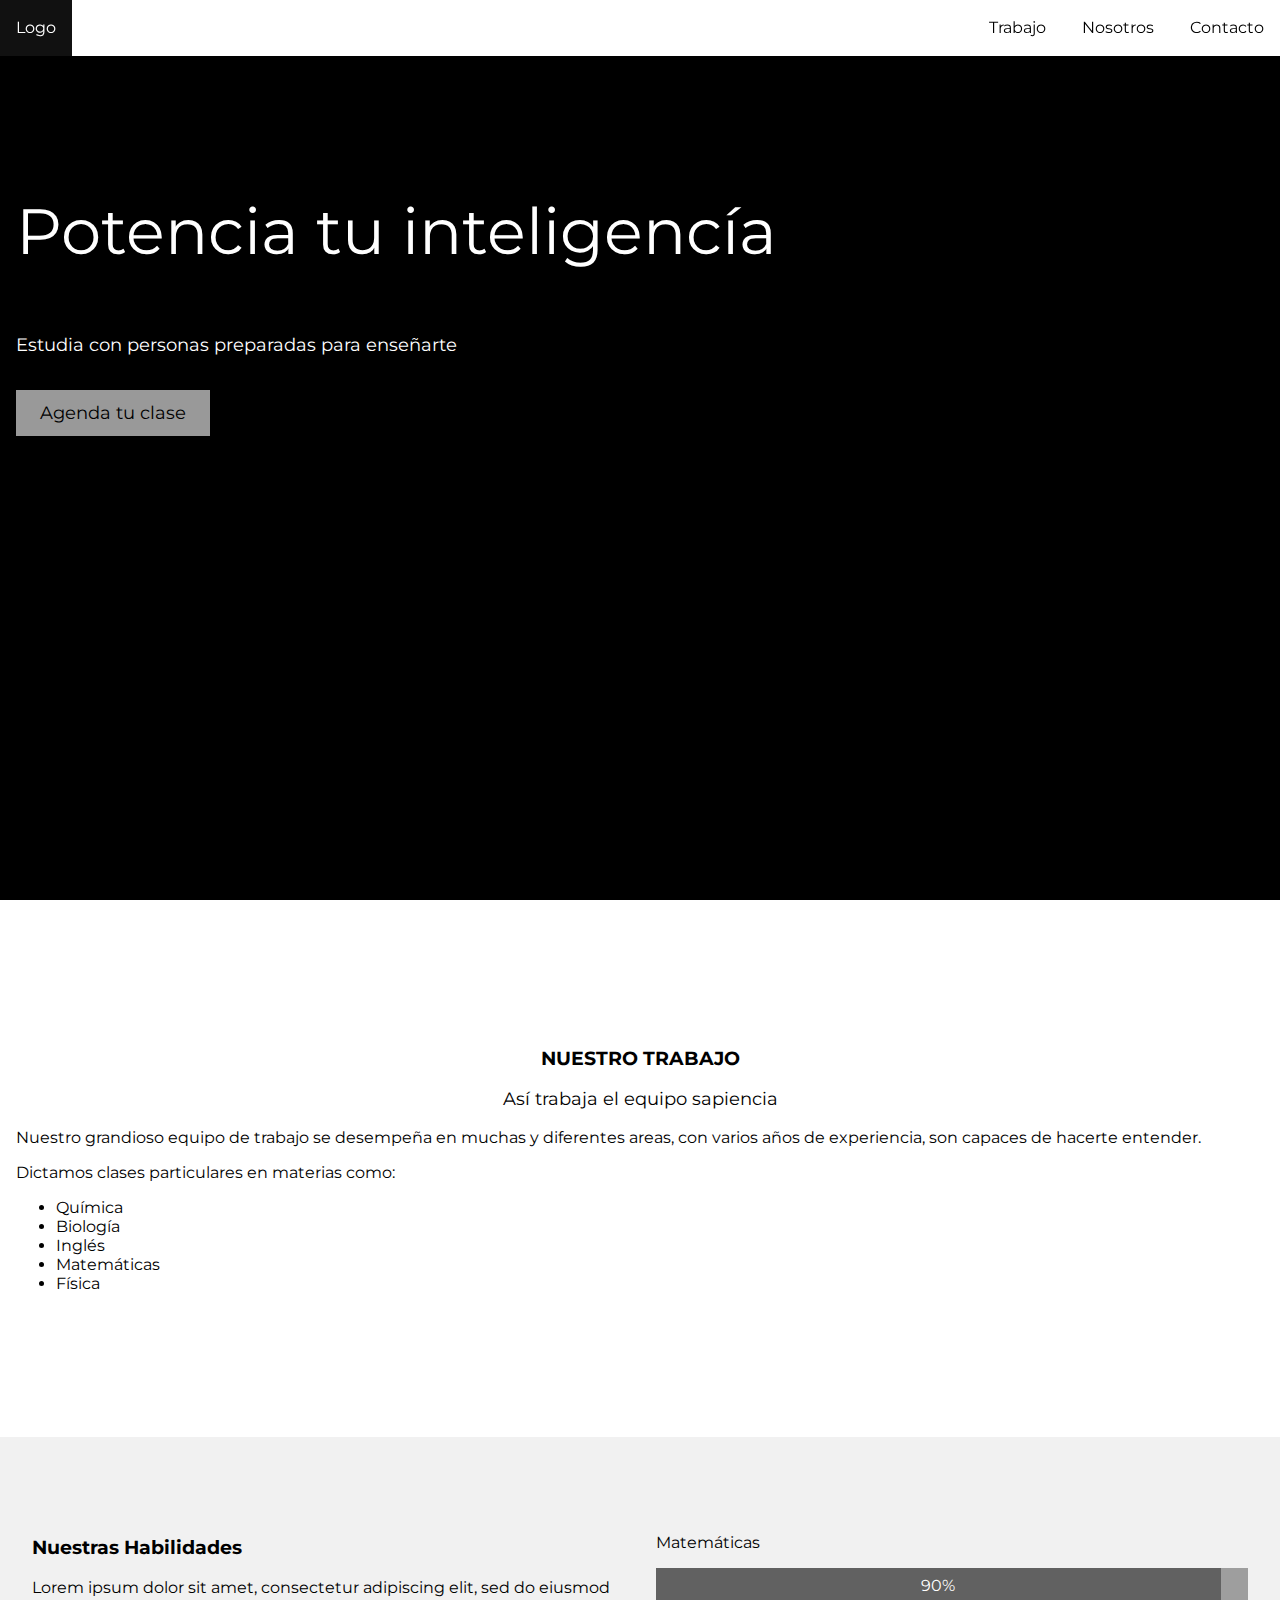
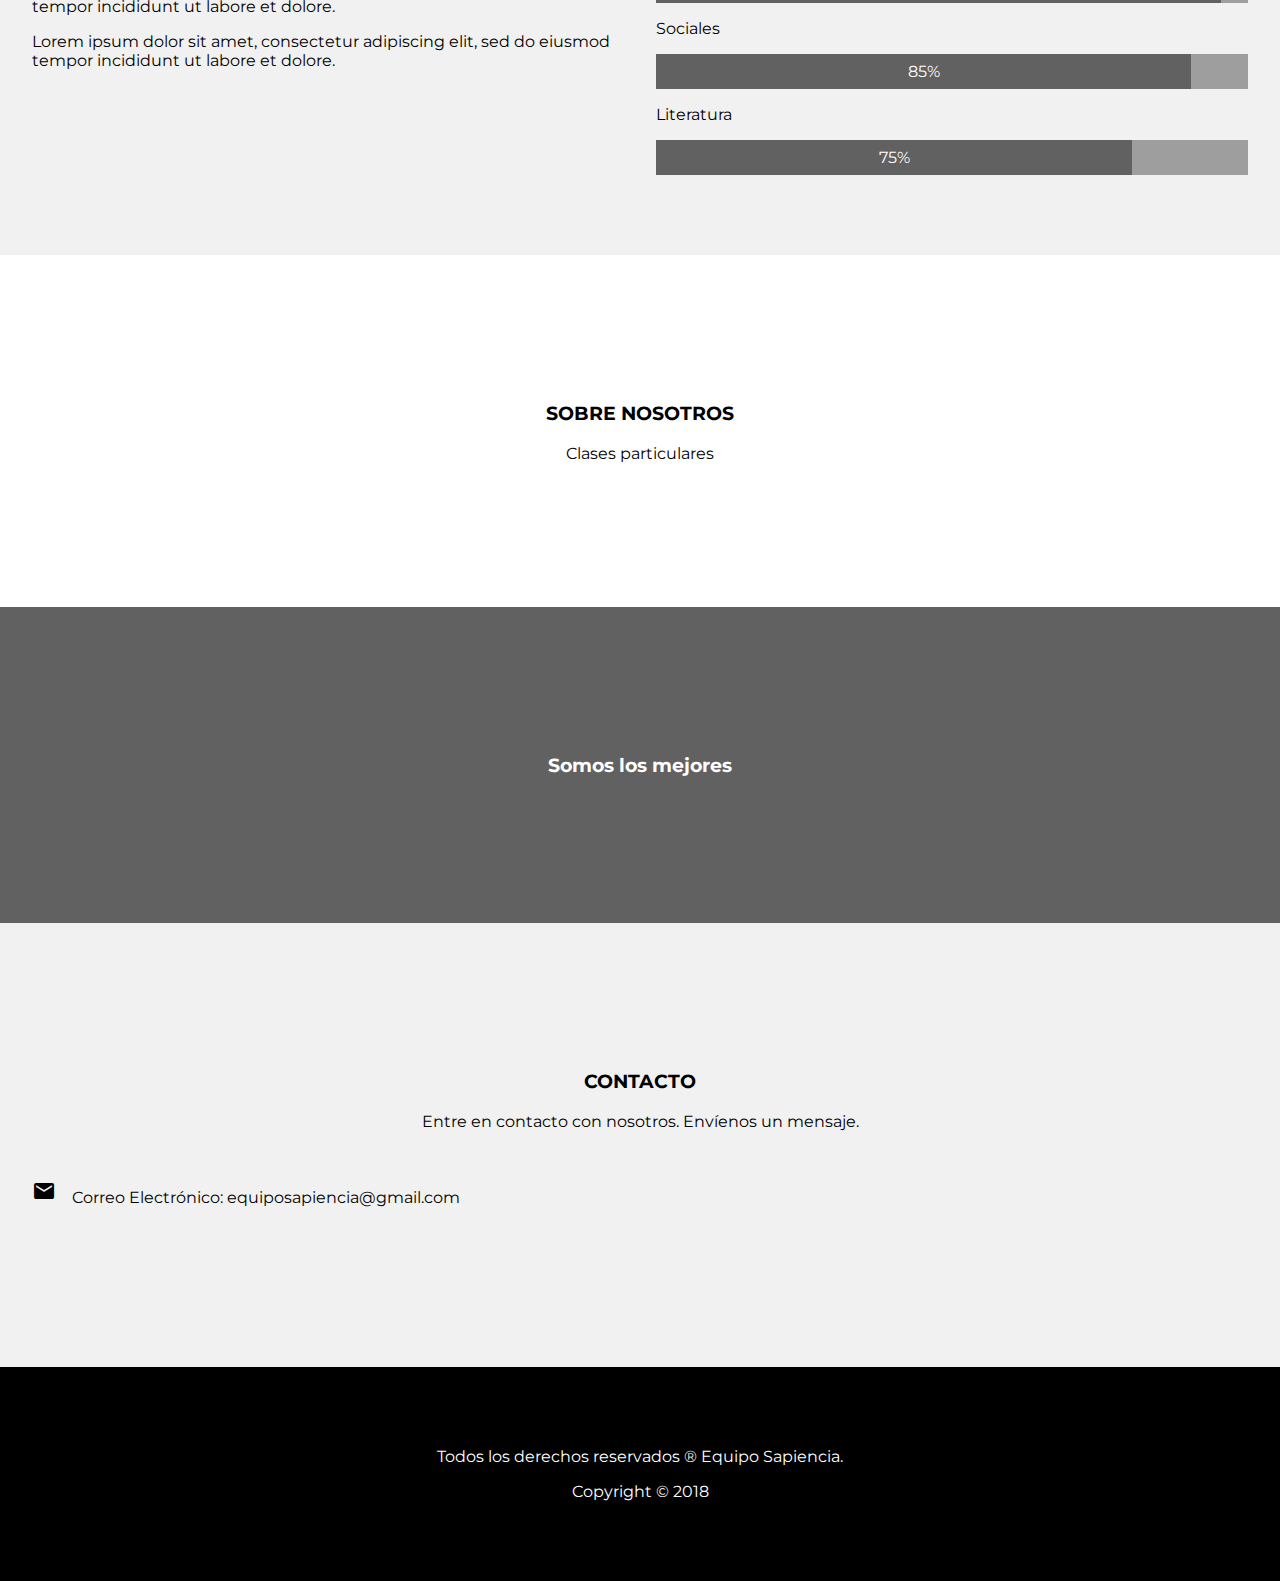
==== commit 719a388c: "La cabecera tiene un boton y mas texto" ====
--- a/index.htm
+++ b/index.htm
@@ -36,12 +36,17 @@
       </nav>
     </navbar>
 
+    <!-- Cabecera -->
     <header id="header" class="bgimg black">
-      <div class="container jumbo padding-64">
-	Potencia tu Inteligencia.
+      <div class="section">
+	<p class="jumbo hide-small">Potencia tu inteligencía</p>
+	<p class="xxlarge hide-large hide-medium">Potencia tu inteligencía</p>
+	<p class="large">Estudia con personas preparadas para enseñarte</p>
+	<p><a href="#contacto" class="button white padding-large large margin-top light hover-light">Agenda tu clase</a></p>
       </div>
     </header>
-    
+
+    <!-- Principal -->
     <main id="main">
 
       <!-- Trabajo -->
--- a/css/style.css
+++ b/css/style.css
@@ -144,6 +144,18 @@
     content: "";
     display: table;
     clear: both;
+}
+
+.button {
+    border: none;
+    display: inline-block;
+    padding: 8px 16px;
+    vertical-align: middle;
+    overflow: hidden;
+    text-decoration: none;
+    text-align: center;
+    cursor:pointer;
+    white-space:nowrap
 }
 
 .col-half,
--- a/css/palette.css
+++ b/css/palette.css
@@ -26,3 +26,7 @@
 .light {
     opacity: 0.6;
 }
+
+.hover-light:hover {
+    opacity: 1;
+}
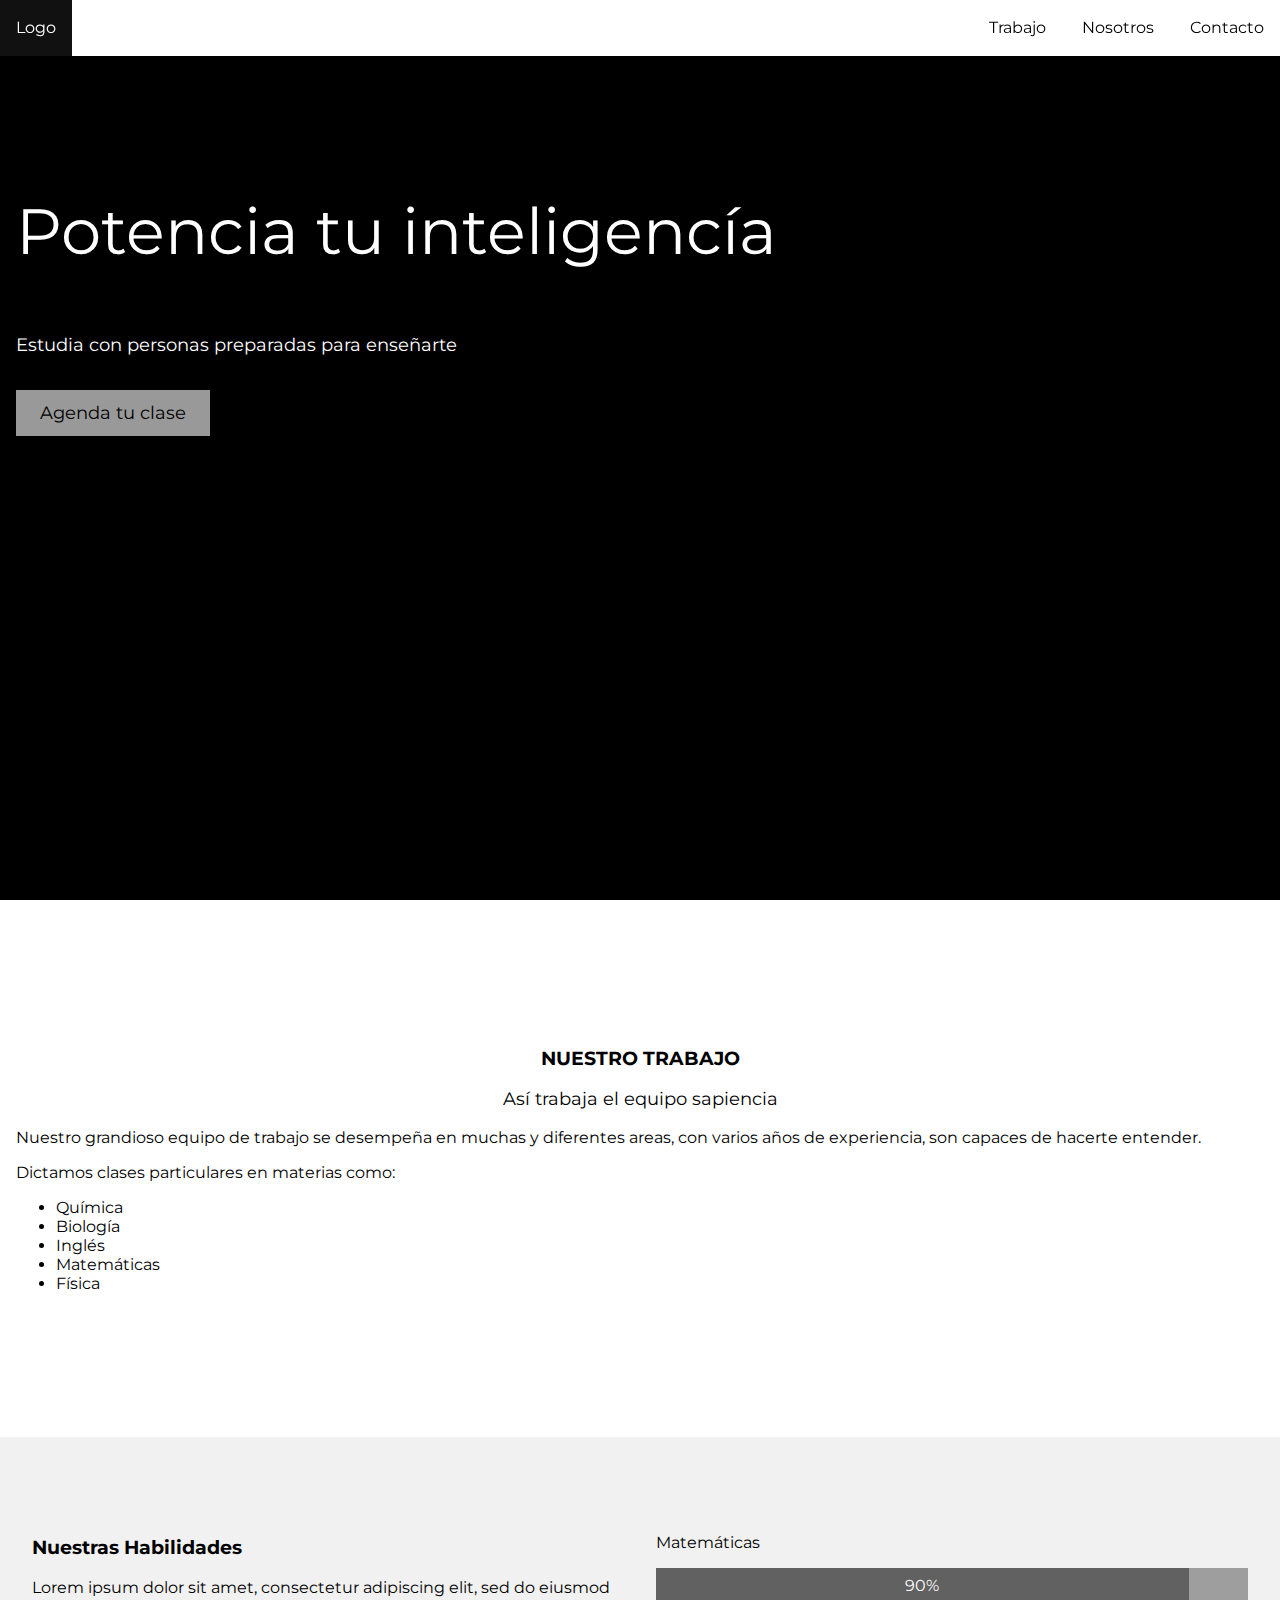
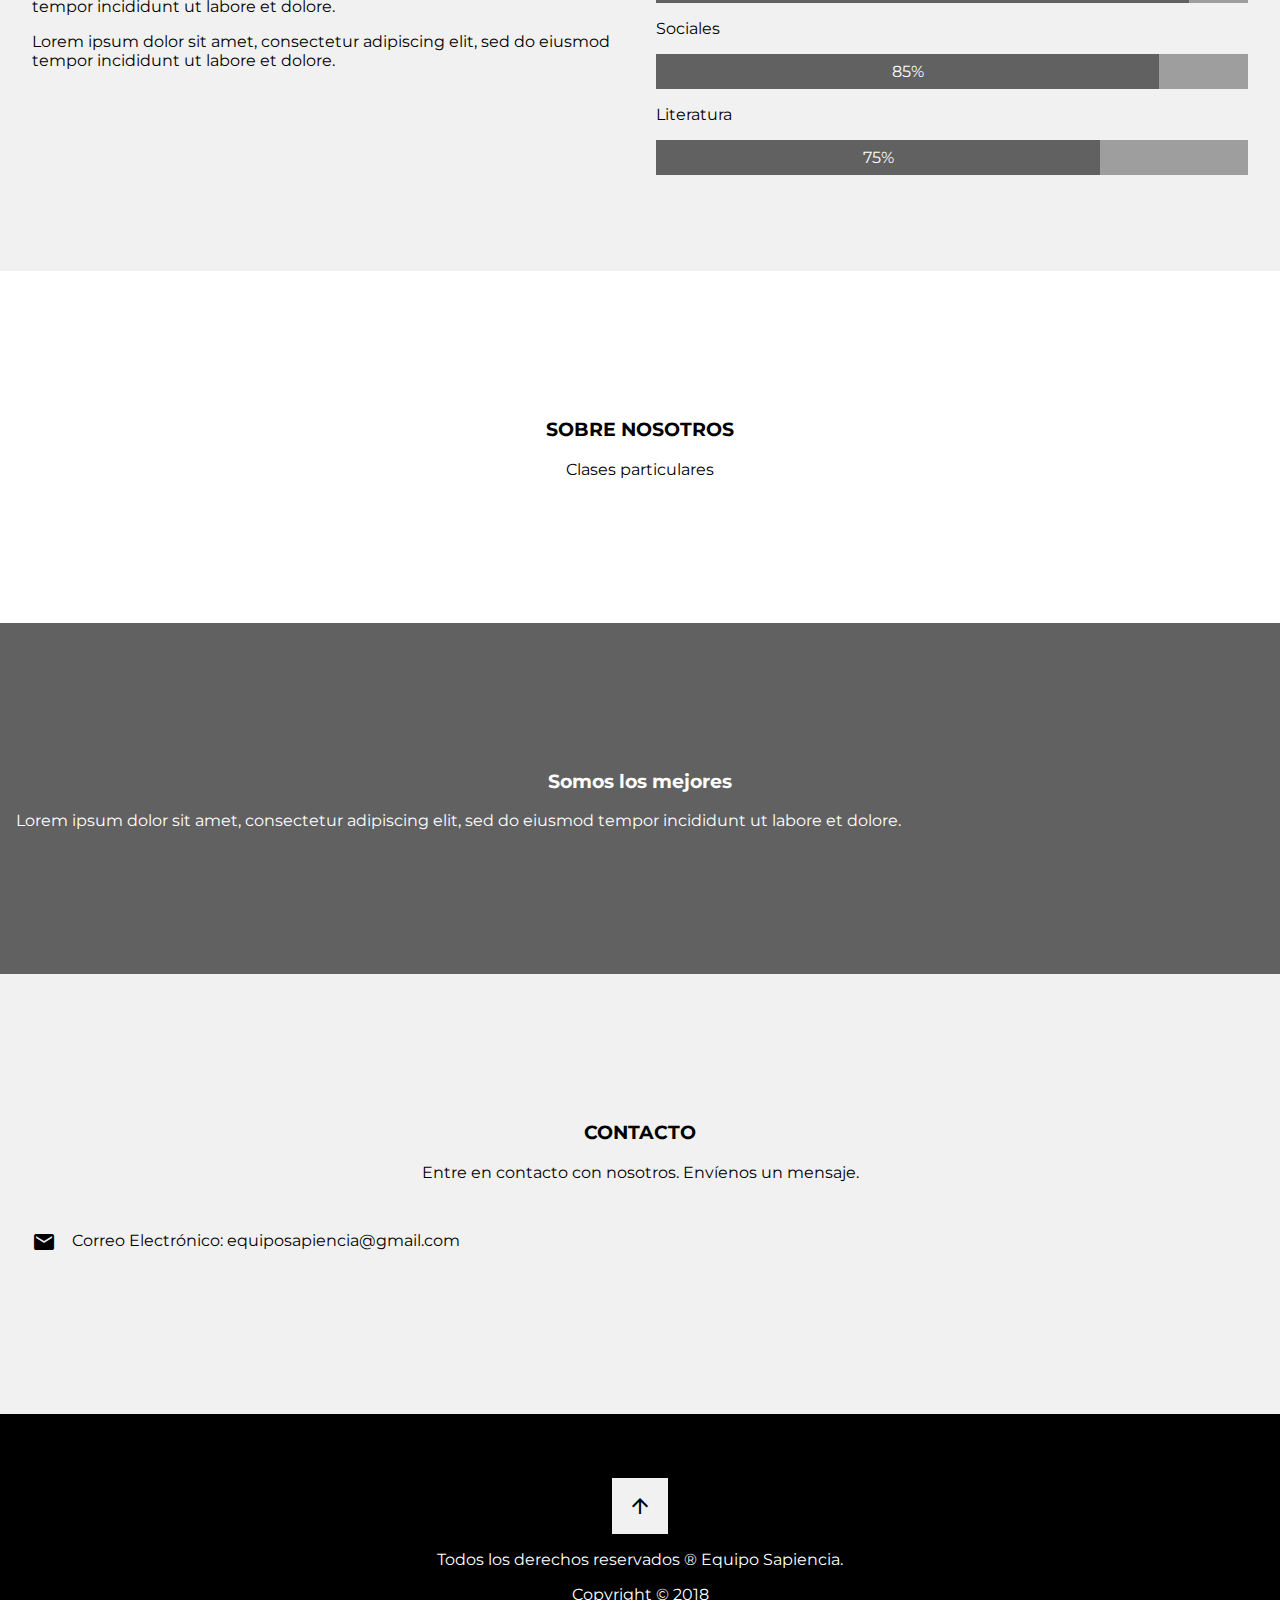
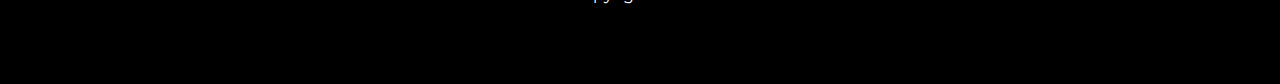
==== commit 91f93b8f: "Agregado boton de tope" ====
--- a/index.htm
+++ b/index.htm
@@ -76,16 +76,22 @@
 	<div class="col-half">
 	  <div class="container">
 	    <p>Matemáticas</p>
-	    <div class="grey">
-	      <div class="container dark-grey center padding-8" style="width:90%">90%</div>
+	    <div class="grey" style="width:100%">
+	      <div class="dark-grey center" style="width:90%">
+		<p class="padding-8">90%</p>
+	      </div>
 	    </div>
 	    <p>Sociales</p>
-	    <div class="grey">
-	      <div class="container dark-grey center padding-8" style="width:85%">85%</div>
+	    <div class="grey" style="width:100%">
+	      <div class="dark-grey center" style="width:85%">
+		<p class="padding-8">85%</p>
+	      </div>
 	    </div>
 	    <p>Literatura</p>
-	    <div class="grey">
-	      <div class="container dark-grey center padding-8" style="width:75%">75%</div>
+	    <div class="grey" style="width:100%">
+	      <div class="dark-grey center" style="width:75%">
+		<p class="padding-8">75%</p>
+	      </div>
 	    </div>
 	  </div>
 	</div>
@@ -99,6 +105,7 @@
 
       <div class="section dark-grey">
 	<h3 class="center">Somos los mejores</h3>
+	<p>Lorem ipsum dolor sit amet, consectetur adipiscing elit, sed do eiusmod tempor incididunt ut labore et dolore.</p>
       </div>
 
       <!-- Contacto -->
@@ -112,6 +119,7 @@
     </main>
 
     <footer id="footer" class="section center black padding-64">
+      <a href="#header" class="button light-grey hover-dark padding-16"><icon class="material-icons">arrow_upward</icon></a>
       <p>Todos los derechos reservados ® Equipo Sapiencia.</p>
       <p>Copyright © 2018</p>
     </footer>
--- a/css/style.css
+++ b/css/style.css
@@ -215,3 +215,8 @@
     background-repeat: no-repeat;
     background-size: cover;
 }
+
+icon {
+    display: inline-block;
+    vertical-align: middle;
+}
--- a/css/palette.css
+++ b/css/palette.css
@@ -30,3 +30,11 @@
 .hover-light:hover {
     opacity: 1;
 }
+
+.dark {
+    opacity: 1;
+}
+
+.hover-dark:hover {
+    opacity: 0.6;
+}
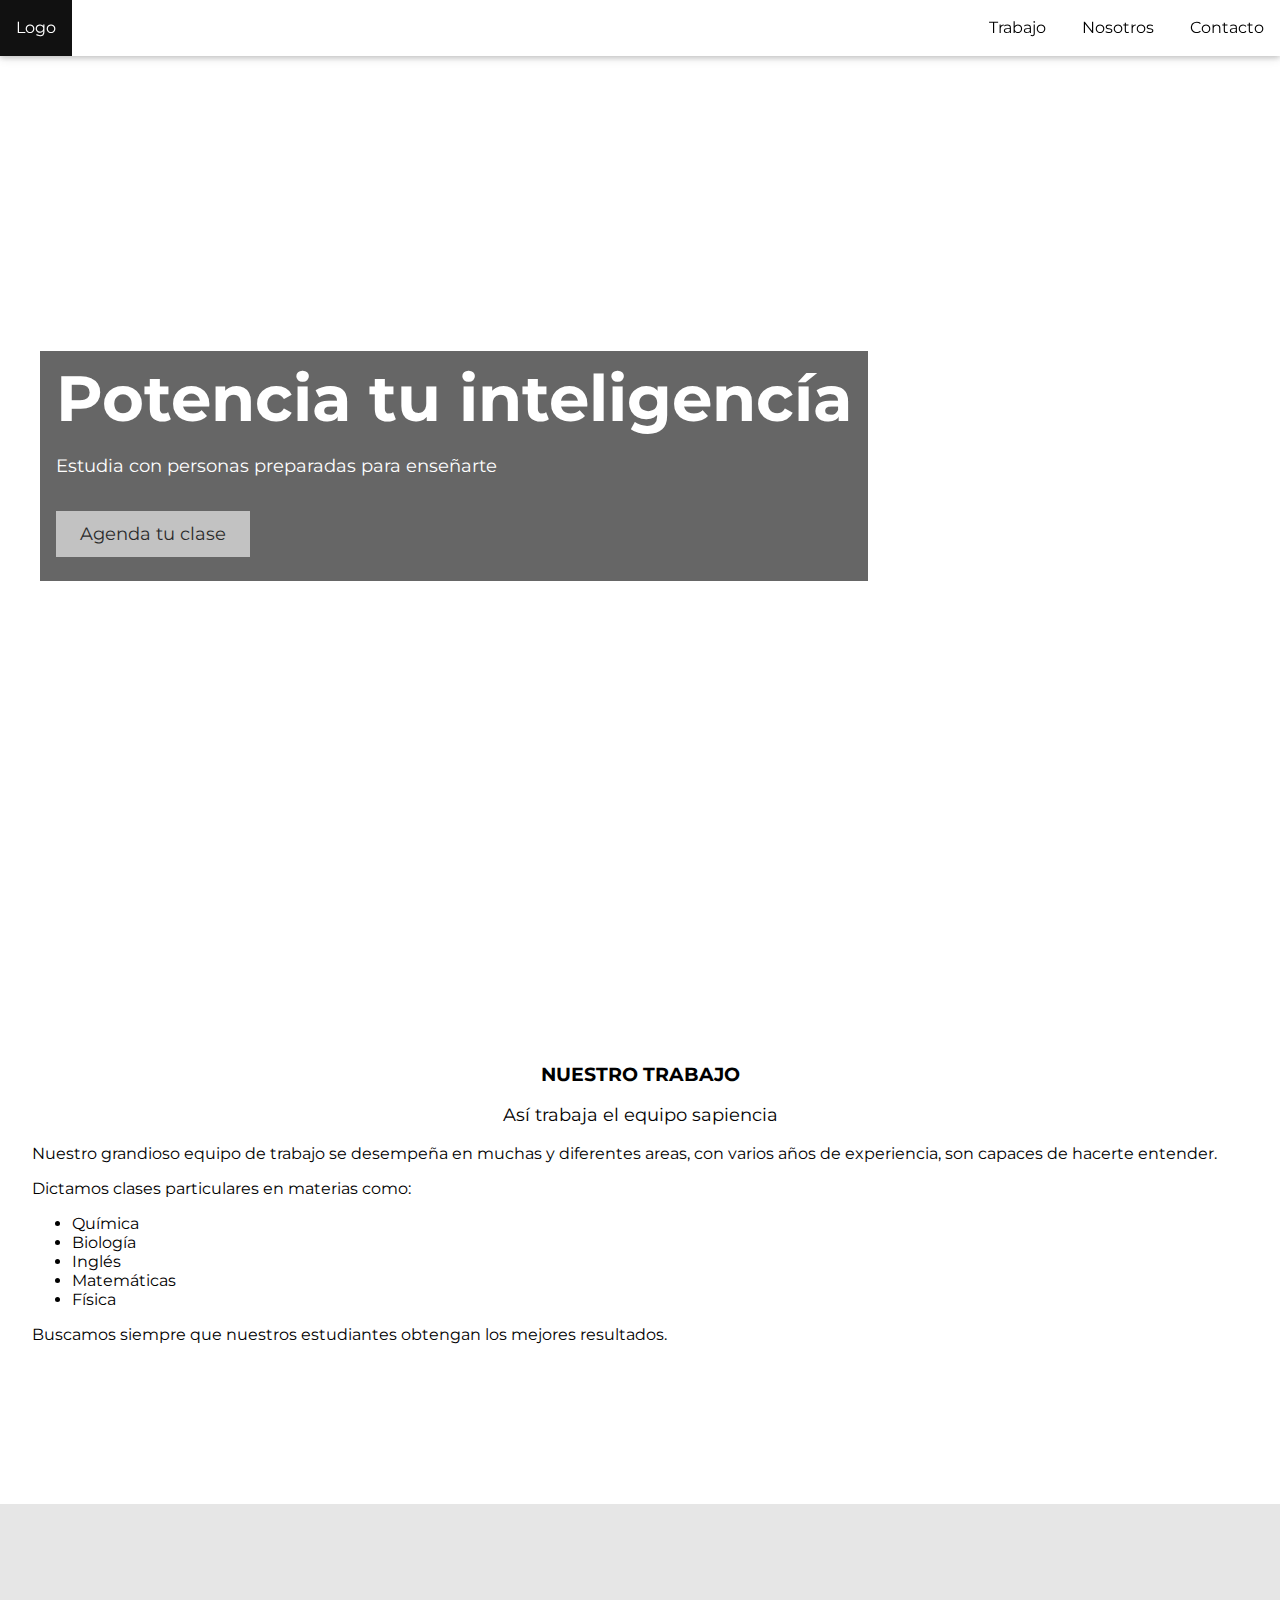
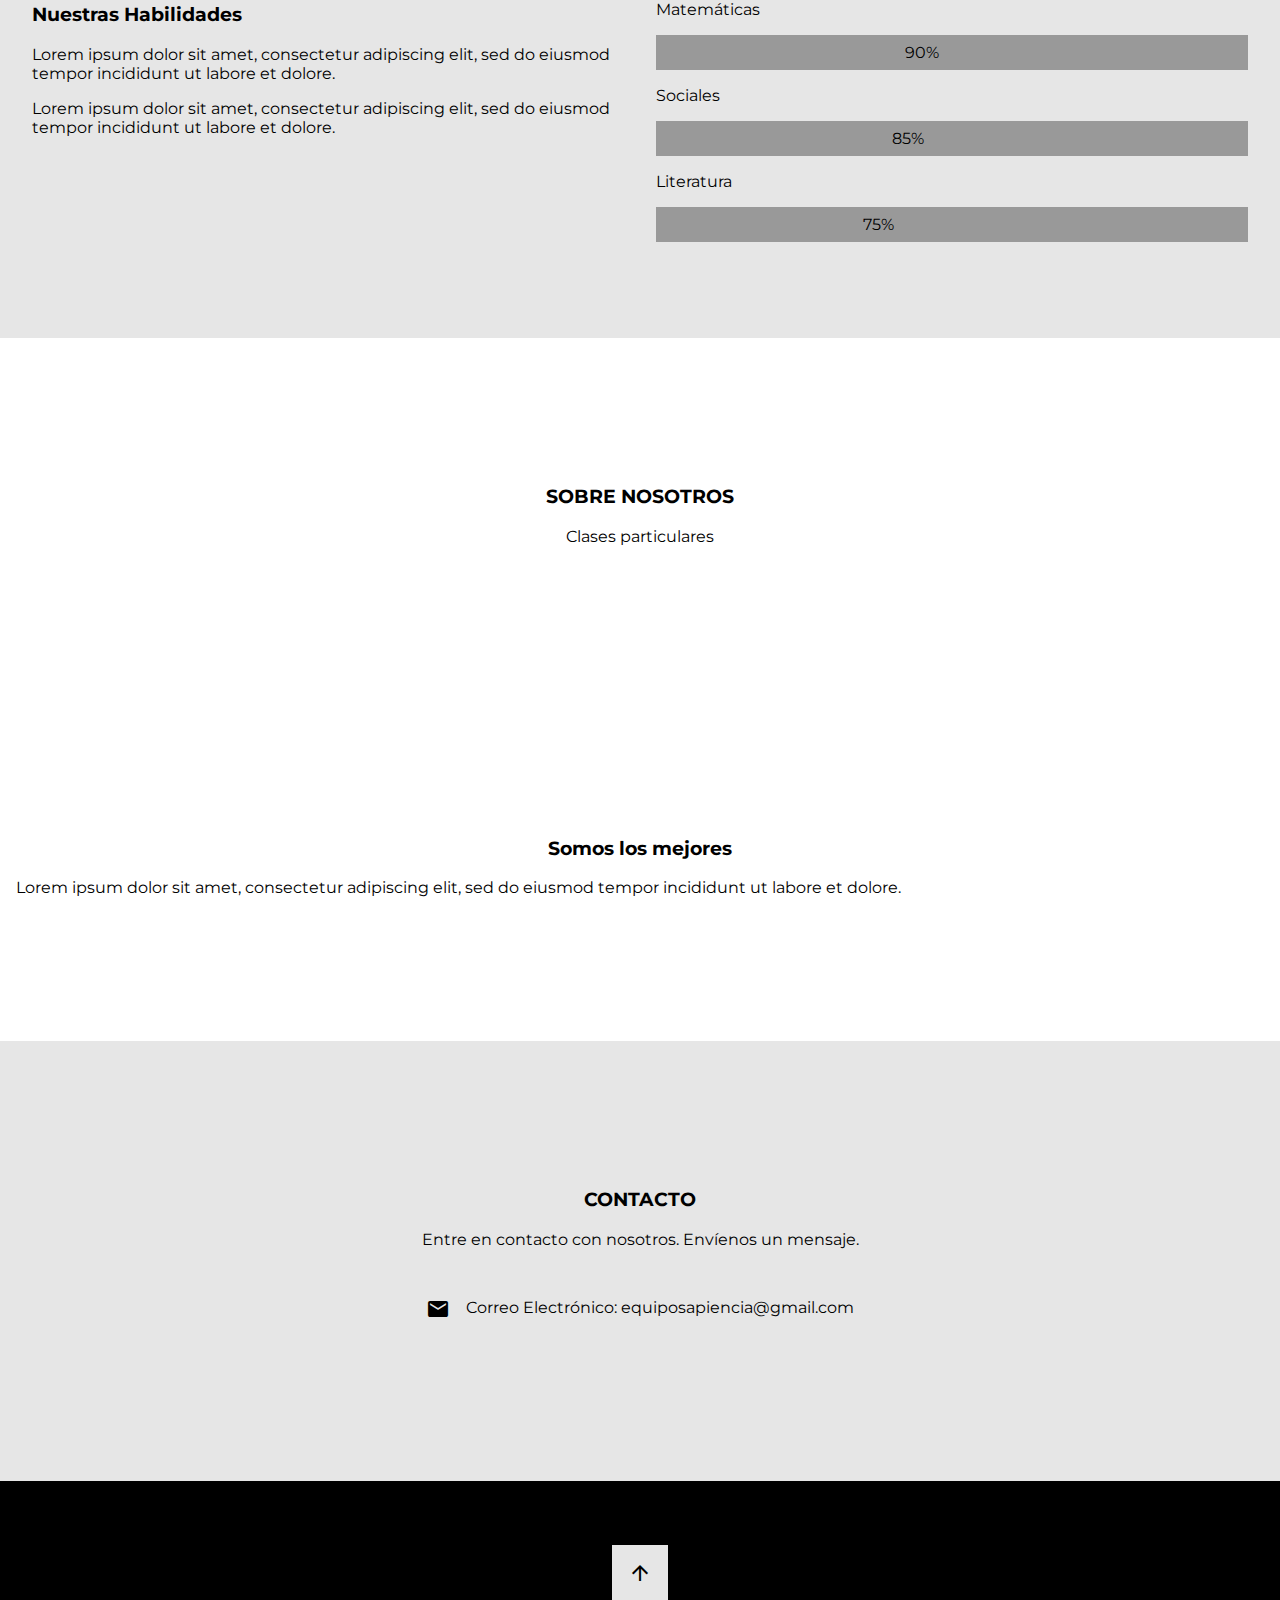
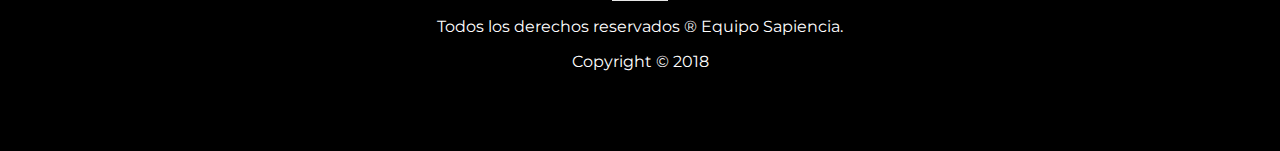
==== commit bd09892e: "Creado nuevo diseño y arreglados problemas menores" ====
--- a/index.htm
+++ b/index.htm
@@ -37,12 +37,14 @@
     </navbar>
 
     <!-- Cabecera -->
-    <header id="header" class="bgimg black">
-      <div class="section">
-	<p class="jumbo hide-small">Potencia tu inteligencía</p>
-	<p class="xxlarge hide-large hide-medium">Potencia tu inteligencía</p>
-	<p class="large">Estudia con personas preparadas para enseñarte</p>
-	<p><a href="#contacto" class="button white padding-large large margin-top light hover-light">Agenda tu clase</a></p>
+    <header id="header" class="display-container bgimg" style="background-image: url('https://buenavida.pr/wp-content/uploads/2017/04/Escritorio-1170x780.jpg');">
+      <div class="display-left padding-large margin">
+	<div class="glassy-black padding">
+	  <span class="jumbo hide-small"><b>Potencia tu inteligencía</b></span>
+	  <span class="xxlarge hide-large hide-medium"><b>Potencia tu inteligencía</b></span>
+	  <p class="large">Estudia con personas preparadas para enseñarte</p>
+	  <p><a href="#contacto" class="button white padding-large large margin-top glassy hover-glassy">Agenda tu clase</a></p>
+	</div>
       </div>
     </header>
 
@@ -51,21 +53,23 @@
 
       <!-- Trabajo -->
       <div id="trabajo" class="section">
-	<h3 class="center">NUESTRO TRABAJO</h3>
-	<p class="center large">Así trabaja el equipo sapiencia</p>
-	<p>Nuestro grandioso equipo de trabajo se desempeña en muchas y diferentes areas, con varios años de experiencia, son capaces de hacerte entender.</p>
-	<p>Dictamos clases particulares en materias como:</p>
-	<ul>
-	  <li>Química</li>
-	  <li>Biología</li>
-	  <li>Inglés</li>
-	  <li>Matemáticas</li>
-	  <li>Física</li>
-	</ul>
-	<p></p>
+	<div class="container">
+	  <h3 class="center">NUESTRO TRABAJO</h3>
+	  <p class="center large">Así trabaja el equipo sapiencia</p>
+	  <p>Nuestro grandioso equipo de trabajo se desempeña en muchas y diferentes areas, con varios años de experiencia, son capaces de hacerte entender.</p>
+	  <p>Dictamos clases particulares en materias como:</p>
+	  <ul>
+	    <li>Química</li>
+	    <li>Biología</li>
+	    <li>Inglés</li>
+	    <li>Matemáticas</li>
+	    <li>Física</li>
+	  </ul>
+	  <p>Buscamos siempre que nuestros estudiantes obtengan los mejores resultados.</p>
+	</div>
       </div>
 
-      <div class="container light-grey padding-64">
+      <div class="container light-gray padding-64">
 	<div class="col-half">
 	  <div class="container">
 	    <h3>Nuestras Habilidades</h3>
@@ -76,20 +80,20 @@
 	<div class="col-half">
 	  <div class="container">
 	    <p>Matemáticas</p>
-	    <div class="grey" style="width:100%">
-	      <div class="dark-grey center" style="width:90%">
+	    <div class="gray" style="width:100%">
+	      <div class="dark-gray center" style="width:90%">
 		<p class="padding-8">90%</p>
 	      </div>
 	    </div>
 	    <p>Sociales</p>
-	    <div class="grey" style="width:100%">
-	      <div class="dark-grey center" style="width:85%">
+	    <div class="gray" style="width:100%">
+	      <div class="dark-gray center" style="width:85%">
 		<p class="padding-8">85%</p>
 	      </div>
 	    </div>
 	    <p>Literatura</p>
-	    <div class="grey" style="width:100%">
-	      <div class="dark-grey center" style="width:75%">
+	    <div class="gray" style="width:100%">
+	      <div class="dark-gray center" style="width:75%">
 		<p class="padding-8">75%</p>
 	      </div>
 	    </div>
@@ -103,23 +107,23 @@
 	<p class="center">Clases particulares</p>
       </div>
 
-      <div class="section dark-grey">
+      <div class="section dark-gray">
 	<h3 class="center">Somos los mejores</h3>
 	<p>Lorem ipsum dolor sit amet, consectetur adipiscing elit, sed do eiusmod tempor incididunt ut labore et dolore.</p>
       </div>
 
       <!-- Contacto -->
-      <div id="contacto" class="section light-grey">
+      <div id="contacto" class="section light-gray">
 	<h3 class="center">CONTACTO</h3>
 	<p class="center">Entre en contacto con nosotros. Envíenos un mensaje.</p>
 	<div class="container">
-	  <p><icon class="material-icons margin-right">email</icon>Correo Electrónico: equiposapiencia@gmail.com</p>
+	  <p class="center"><icon class="material-icons margin-right">email</icon><span class="hide-small">Correo Electrónico:</span> equiposapiencia@gmail.com</p>
 	</div>
       </div>
     </main>
 
     <footer id="footer" class="section center black padding-64">
-      <a href="#header" class="button light-grey hover-dark padding-16"><icon class="material-icons">arrow_upward</icon></a>
+      <a href="#header" class="button light-gray hover-opaque"><icon class="material-icons">arrow_upward</icon></a>
       <p>Todos los derechos reservados ® Equipo Sapiencia.</p>
       <p>Copyright © 2018</p>
     </footer>
--- a/css/style.css
+++ b/css/style.css
@@ -11,83 +11,83 @@
     color: inherit;
 }
 
-.left-align { 
+.left-align {
     text-align: left !important;
 }
 
-.right-align { 
+.right-align {
     text-align: right !important;
 }
 
-.justify { 
+.justify {
     text-align: justify !important;
 }
 
-.center { 
+.center {
     text-align: center !important;
 }
 
-.tiny { 
+.tiny {
     font-size: 10px !important;
 }
 
-.small { 
+.small {
     font-size: 12px !important;
 }
 
-.medium { 
+.medium {
     font-size: 15px !important;
 }
 
-.large { 
+.large {
     font-size: 18px !important;
 }
 
-.xlarge { 
+.xlarge {
     font-size: 24px !important;
 }
 
-.xxlarge { 
+.xxlarge {
     font-size: 36px !important;
 }
 
-.xxxlarge { 
+.xxxlarge {
     font-size: 48px !important;
 }
 
-.jumbo { 
+.jumbo {
     font-size: 64px !important;
 }
 
-.margin { 
+.margin {
     margin: 16px !important;
 }
 
-.margin-top { 
+.margin-top {
     margin-top: 16px !important;
 }
 
-.margin-bottom { 
+.margin-bottom {
     margin-bottom: 16px !important;
 }
 
-.margin-left { 
+.margin-left {
     margin-left: 16px !important;
 }
 
-.margin-right { 
+.margin-right {
     margin-right: 16px !important;
 }
 
-.padding-small { 
+.padding-small {
     padding: 4px 8px !important;
 }
 
-.padding { 
+.padding {
     padding: 8px 16px !important;
 }
 
-.padding-large { 
+.padding-large {
     padding: 12px 24px !important;
 }
 
@@ -96,26 +96,26 @@
     padding-bottom: 8px !important;
 }
 
-.padding-16 { 
+.padding-16 {
     padding-top: 16px !important;
     padding-bottom: 16px !important;
 }
 
-.padding-24 { 
+.padding-24 {
     padding-top: 24px !important;
     padding-bottom: 24px !important;
 }
 
-.padding-32 { 
+.padding-32 {
     padding-top: 32px !important;
     padding-bottom: 32px !important;
 }
-.padding-48 { 
+.padding-48 {
     padding-top: 48px !important;
     padding-bottom: 48px !important;
 }
 
-.padding-64 { 
+.padding-64 {
     padding-top: 64px !important;
     padding-bottom: 64px !important;
 }
@@ -149,7 +149,7 @@
 .button {
     border: none;
     display: inline-block;
-    padding: 8px 16px;
+    padding: 16px;
     vertical-align: middle;
     overflow: hidden;
     text-decoration: none;
@@ -160,7 +160,7 @@
 
 .col-half,
 .col-third,
-.col-quarter { 
+.col-quarter {
     float:left;
 }
 
@@ -172,13 +172,13 @@
     .col-third {
 	width: 33.333%;
     }
-    
+
     .col-quarter {
 	width: 25%;
     }
 }
 
-@media (max-width:992px) and (min-width:601px) { 
+@media (max-width:992px) and (min-width:601px) {
     .col-half {
 	width: 50%;
     }
@@ -186,7 +186,7 @@
     .col-third {
 	width: 33.333%;
     }
-    
+
     .col-quarter {
 	width: 50%;
     }
@@ -200,7 +200,7 @@
     .col-third {
 	width: 100%;
     }
-    
+
     .col-quarter {
 	width: 100%;
     }
@@ -208,7 +208,6 @@
 
 .bgimg {
     display: block;
-    background-image: url("https://buenavida.pr/wp-content/uploads/2017/04/Escritorio-1170x780.jpg");
     min-height: 100%;
     height: 100%;
     background-position: center;
@@ -220,3 +219,69 @@
     display: inline-block;
     vertical-align: middle;
 }
+
+.display-container {
+    position:relative;
+}
+
+.display-topleft {
+    position:absolute;
+    left:0;
+    top:0;
+}
+.display-topright {
+    position:absolute;
+    right:0;
+    top:0;
+}
+
+.display-bottomleft {
+    position:absolute;
+    left:0;
+    bottom:0;
+}
+.display-bottomright {
+    position:absolute;
+    right:0;
+    bottom:0;
+}
+
+.display-middle {
+    position:absolute;
+    top:50%;
+    left:50%;
+    transform:translate(-50%,-50%);
+    -ms-transform:translate(-50%,-50%);
+}
+
+.display-left {
+    position:absolute;
+    top:50%;
+    left:0%;
+    transform:translate(0%,-50%);
+    -ms-transform:translate(-0%,-50%);
+}
+
+.display-right {
+    position:absolute;
+    top:50%;
+    right:0%;
+    transform:translate(0%,-50%);
+    -ms-transform:translate(0%,-50%);
+}
+
+.display-topmiddle {
+    position:absolute;
+    left:50%;
+    top:0;
+    transform:translate(-50%,0%);
+    -ms-transform:translate(-50%,0%);
+}
+
+.display-bottommiddle {
+    position:absolute;
+    left:50%;
+    bottom:0;
+    transform:translate(-50%,0%);
+    -ms-transform:translate(-50%,0%);
+}
--- a/css/palette.css
+++ b/css/palette.css
@@ -1,40 +1,47 @@
+/* Tonos de gris */
+
 .white {
-    color: #000 !important;
-    background-color: #fff !important;
+    color: #000000 !important;
+    background: #ffffff !important;
 }
 
-.light-grey {
-    color: #000 !important;
-    background-color: #f1f1f1 !important;
+.light-gray {
+    color: #000000 !important;
+    background: #e6e6e6 !important;
 }
 
-.grey {
-    color: #000 !important;
-    background-color: #9e9e9e !important;
+.gray {
+    color: #000000 !important;
+    background: #999999 !important;
 }
 
 .dark-grey {
-    color: #fff !important;
-    background-color: #616161 !important;
+    color: #ffffff !important;
+    background: #666666 !important;
 }
 
 .black {
-    color: #fff !important;
-    background-color: #000 !important;
+    color: #ffffff !important;
+    background: #000 !important;
 }
 
-.light {
+.glassy-black {
+    color: #ffffff !important;
+    background: rgba(0,0,0,0.6) !important;
+}
+
+.glassy {
     opacity: 0.6;
 }
 
-.hover-light:hover {
+.hover-glassy:hover {
     opacity: 1;
 }
 
-.dark {
+.opaque {
     opacity: 1;
 }
 
-.hover-dark:hover {
+.hover-opaque:hover {
     opacity: 0.6;
 }
--- a/css/navbar.css
+++ b/css/navbar.css
@@ -1,6 +1,7 @@
 nav {
     box-shadow:0 2px 5px 0 rgba(0,0,0,0.16),0 2px 10px 0 rgba(0,0,0,0.12);
     position: fixed;
+    z-index: 1;
 }
 
 nav.top {
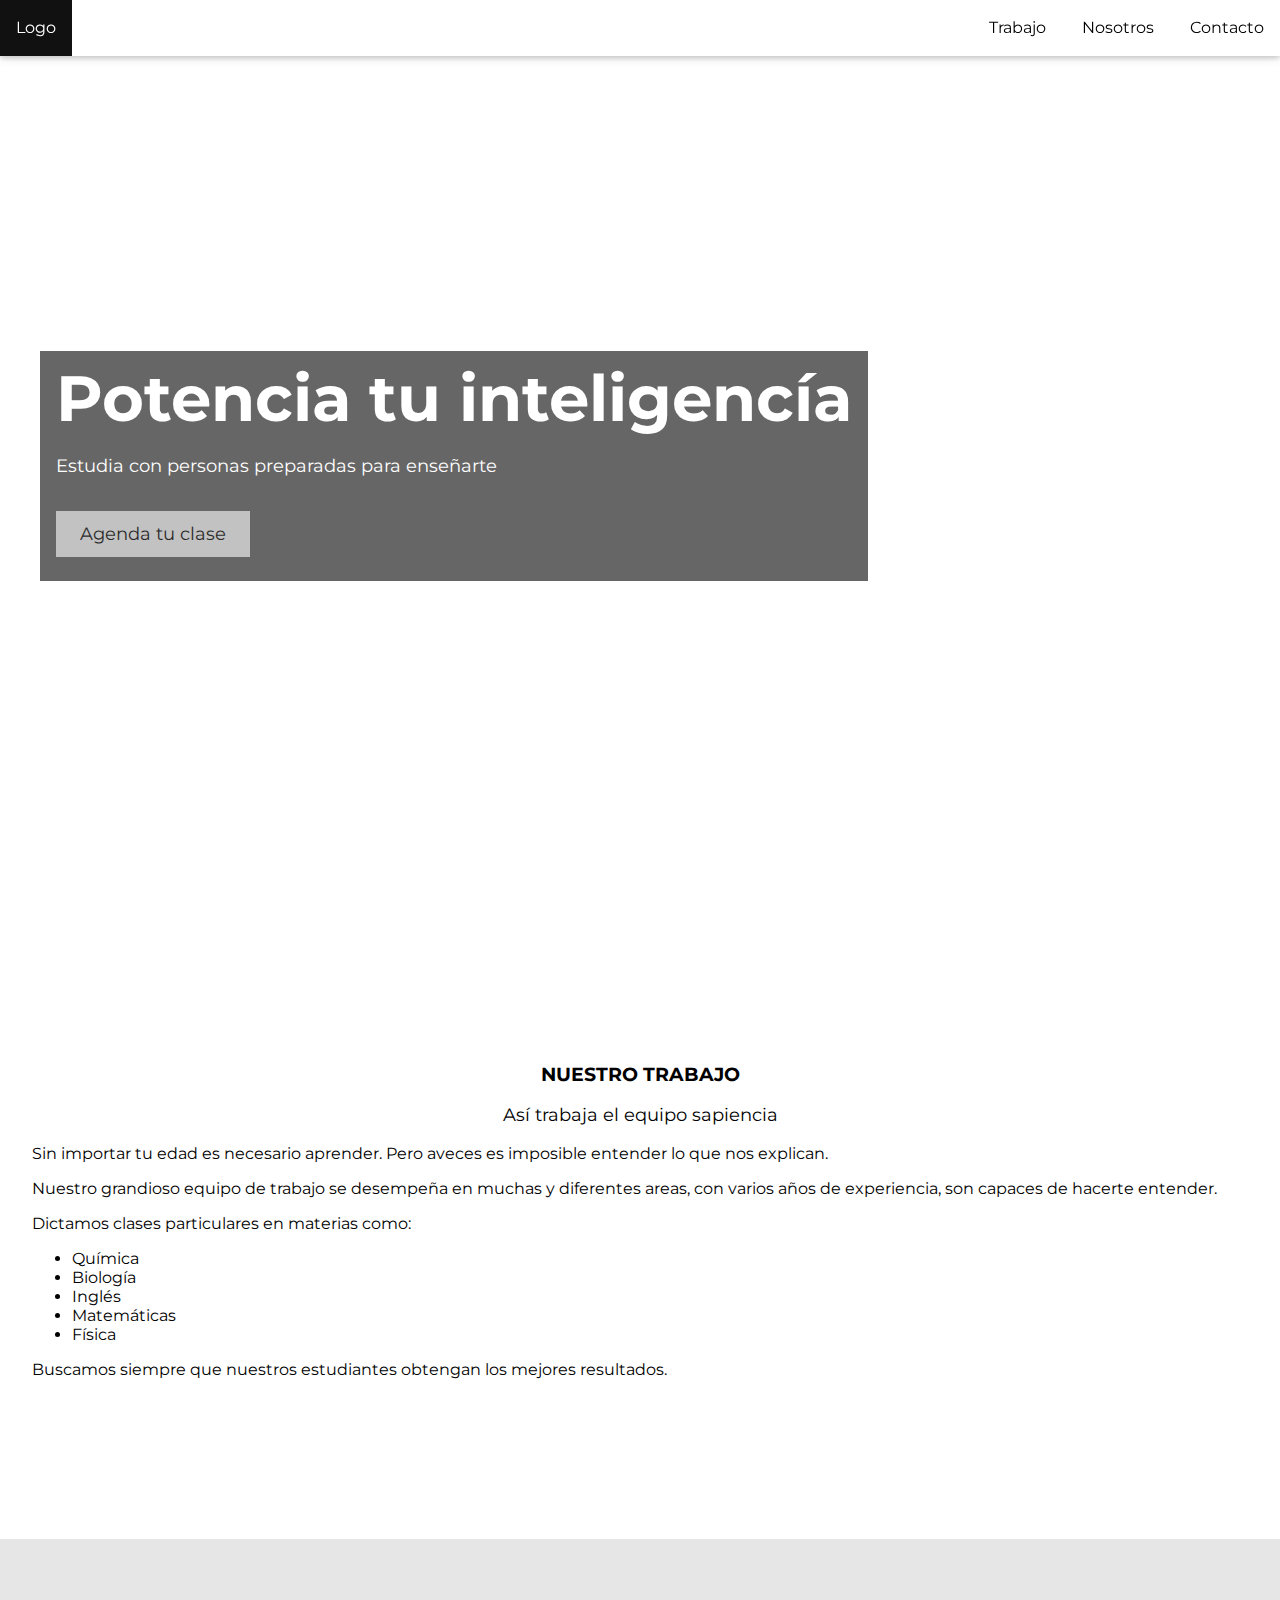
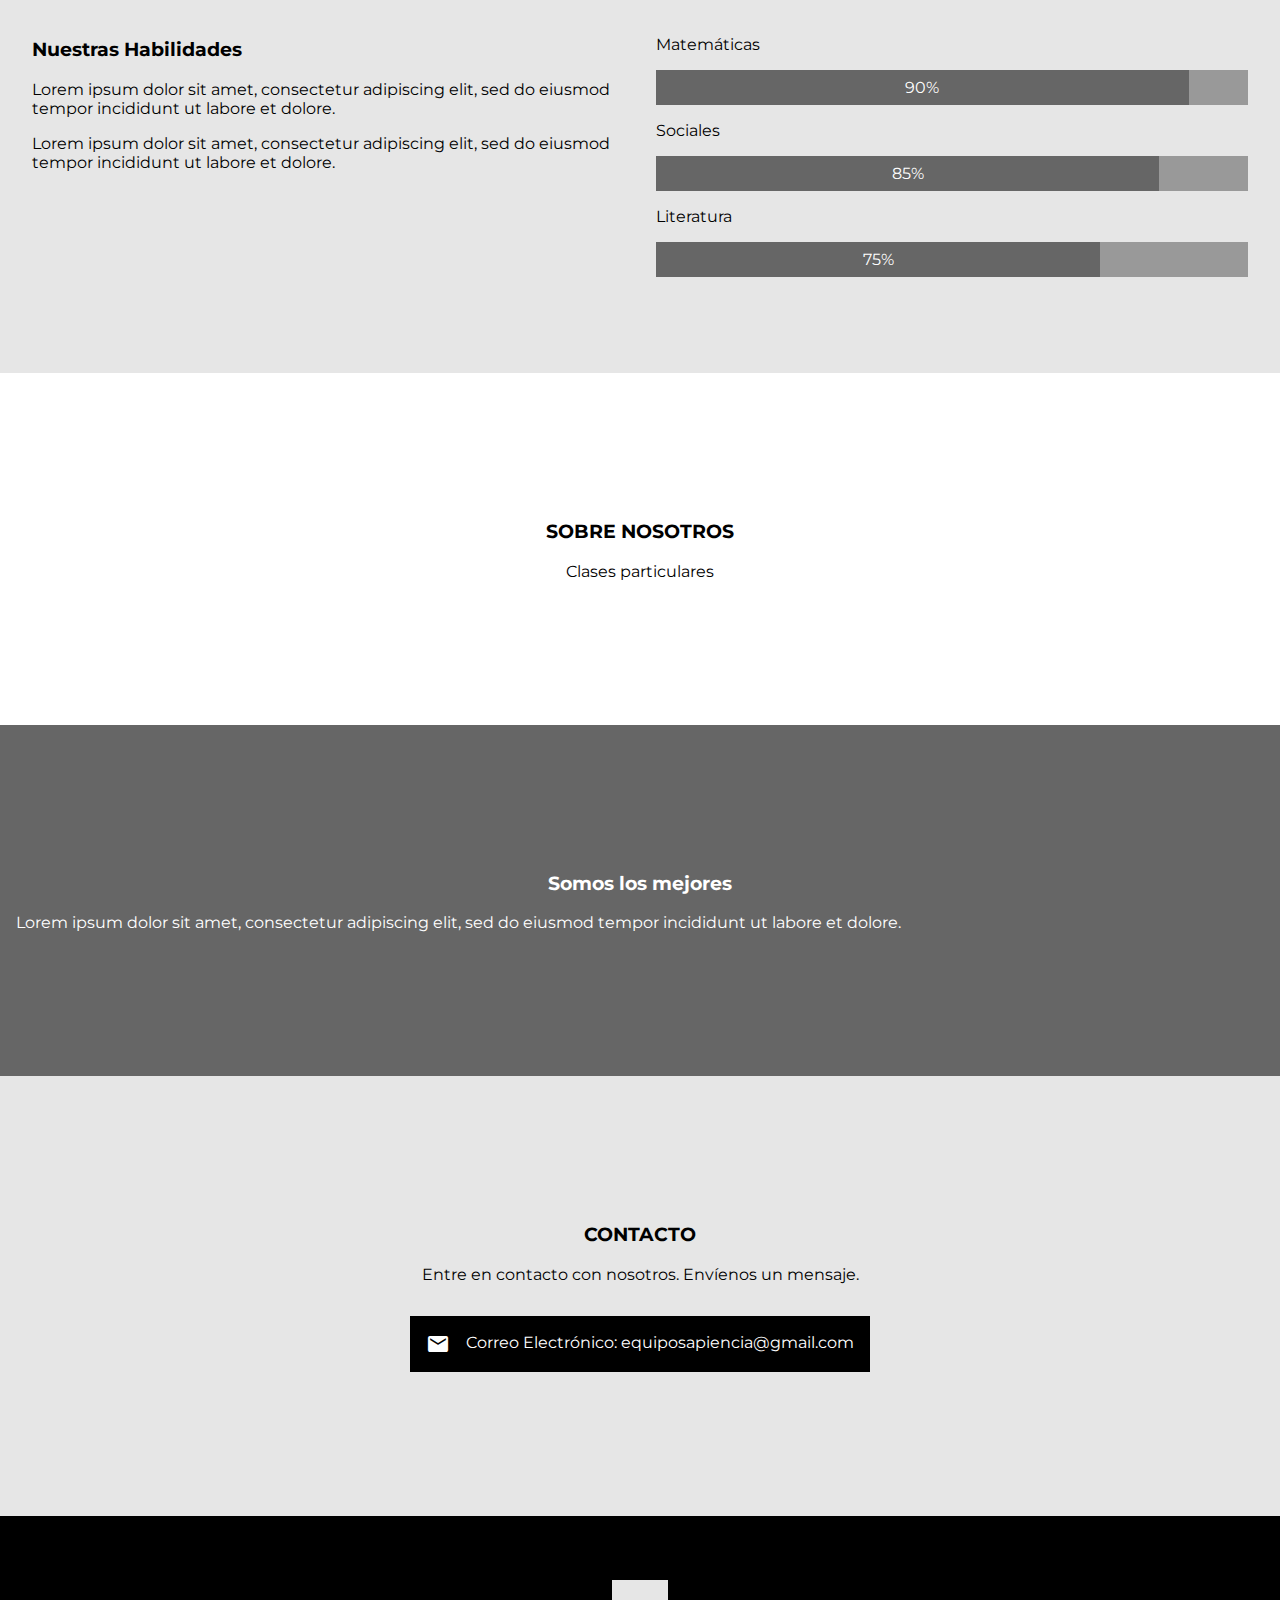
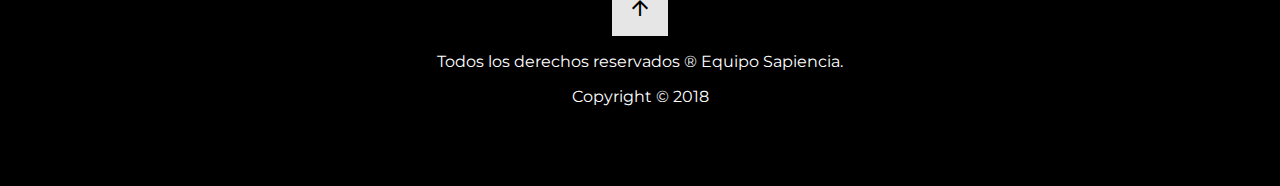
==== commit 60483fd0: "Agregado banner negro y enlace al correo" ====
--- a/index.htm
+++ b/index.htm
@@ -56,6 +56,7 @@
 	<div class="container">
 	  <h3 class="center">NUESTRO TRABAJO</h3>
 	  <p class="center large">Así trabaja el equipo sapiencia</p>
+	  <p>Sin importar tu edad es necesario aprender. Pero aveces es imposible entender lo que nos explican.</p>
 	  <p>Nuestro grandioso equipo de trabajo se desempeña en muchas y diferentes areas, con varios años de experiencia, son capaces de hacerte entender.</p>
 	  <p>Dictamos clases particulares en materias como:</p>
 	  <ul>
@@ -116,8 +117,8 @@
       <div id="contacto" class="section light-gray">
 	<h3 class="center">CONTACTO</h3>
 	<p class="center">Entre en contacto con nosotros. Envíenos un mensaje.</p>
-	<div class="container">
-	  <p class="center"><icon class="material-icons margin-right">email</icon><span class="hide-small">Correo Electrónico:</span> equiposapiencia@gmail.com</p>
+	<div class="container center">
+	  <a href="mailto:equiposapiencia@gmail.com" class="hover-opaque button black"><icon class="material-icons margin-right">email</icon><span class="hide-small">Correo Electrónico:</span> equiposapiencia@gmail.com</a>
 	</div>
       </div>
     </main>
--- a/css/palette.css
+++ b/css/palette.css
@@ -15,7 +15,7 @@
     background: #999999 !important;
 }
 
-.dark-grey {
+.dark-gray {
     color: #ffffff !important;
     background: #666666 !important;
 }
